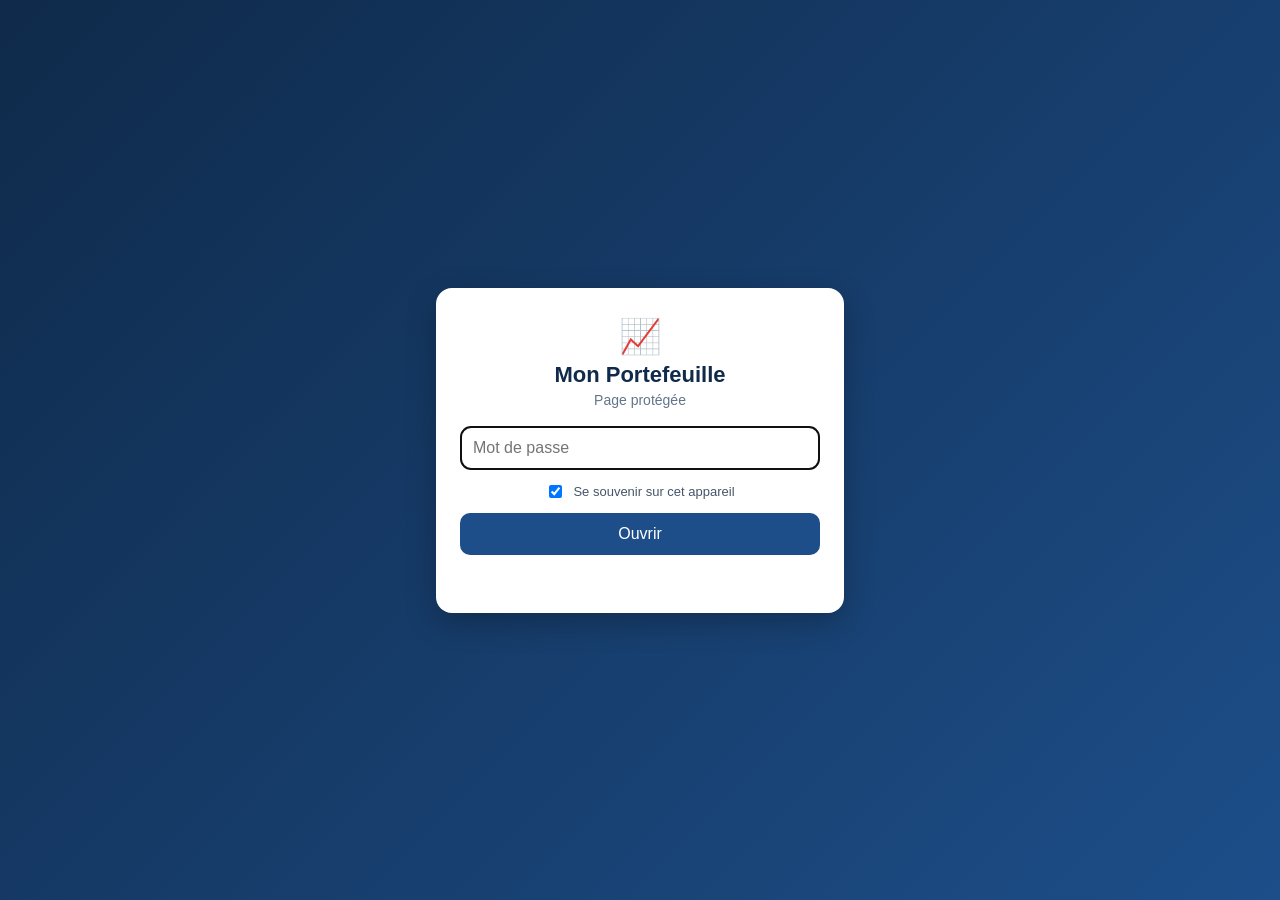
==== index.html @ 64fd4441 "Add files via upload" ====
<!DOCTYPE html>
<html lang="fr">
<head>
<meta charset="utf-8">
<meta name="viewport" content="width=device-width, initial-scale=1">
<meta name="robots" content="noindex,nofollow">
<title>Mon Portefeuille</title>
<style>
  body{margin:0;font-family:-apple-system,"Segoe UI",Roboto,Arial,sans-serif;background:linear-gradient(135deg,#0f2a4a,#1d4e89);min-height:100vh;display:flex;align-items:center;justify-content:center;padding:16px;box-sizing:border-box}
  form{background:#fff;border-radius:16px;padding:28px 24px;width:100%;max-width:360px;box-shadow:0 10px 30px rgba(0,0,0,.25);text-align:center}
  h1{font-size:22px;margin:6px 0 4px;color:#0f2a4a}
  p{color:#64748b;font-size:14px;margin:0 0 18px}
  input[type=password]{width:100%;box-sizing:border-box;padding:12px;border:1px solid #cbd5e1;border-radius:10px;font-size:16px}
  label{display:flex;gap:8px;align-items:center;justify-content:center;font-size:13px;color:#475569;margin:12px 0}
  button{width:100%;background:#1d4e89;color:#fff;border:0;border-radius:10px;padding:12px;font-size:16px;cursor:pointer}
  #e{color:#c62828;font-size:14px;min-height:20px;margin-top:10px}
</style>
</head>
<body>
<form id="f" autocomplete="off">
  <div style="font-size:34px">📈</div>
  <h1>Mon Portefeuille</h1>
  <p>Page protégée</p>
  <input type="password" id="p" placeholder="Mot de passe" autofocus autocomplete="current-password">
  <label><input type="checkbox" id="r" checked> Se souvenir sur cet appareil</label>
  <button type="submit">Ouvrir</button>
  <div id="e"></div>
</form>
<script>
(function(){
  var D = {"salt":"d9RD4r2PnnskcJJikfar6A==","iv":"L5ofCFq9ODovwXPM","ct":"zdvXoCUA4jJQXG03/jVYcesA6/Auz1jWXISCFuS/3ErNzu/UYi9Zj1R96nY6ciXIl1hj3SEgVPTMrqwRnQjAn7+QHpsluOwrncpqOzRN8dG04ZPWAS55dtdfs6+KGDe+JM3IsQJEGLQKle3Lk5A1TTZg99kVEKm1fc+kzbRE5ENpmft5f2OCOH/otJtz8tERVafD/NJRC4YAfex6k0nxIOSWCq3S/HJ1xkyq0RLvOkDQ6vFbuUR7md3TALPekDOIcm+bt83x91A0670ZjAyCnr5EZnf1MNyPCRODobHvbOh4wOqmZ1QOIUrXhaAJLjpGb5IaqcRMpnRYfZiZzHb8lNfX3/CzLbbsCXKKbZhgAhymEkpRN0LVIcAcRwa5Jd5Aqk1HbQkt8QMPiPfo2ieP8bP4pOoESd5KeuDDvsSq/KMemC7VkmBwdCwhETyky4jO1oVILPN7HR4KoLjO7hbkfVw/6dCHNHWiSKNYPKE3YWlaVb5rCDFikYIwRSQQi5yw0B5Y7w0ASNwU+m06DXqrl/7+J7mo8YxW7ukjsYF6FofMnX4BTSU16cky08YrE4ScKYH3wurnoiQ/2YdzVkhS+pjDz9cbsiwG/2IvG4jhR0qDjS1nXeMhe7Q3vk2tBNQIdZ1UZgFAhs5JCiUZ+dPCklWp9zc4BuShcjP5ResdWF6PVaXLAhAwAAZ0KYHvz639nNZxupd/WOwRsci2I/lpVLRvhYMYFRKwGbN9GypIWzgjUqIZ8dNxdof7P7PxWEcMzlDvFERfztaMtr0OADYmnc/AV2b+GK8ZPVgcTZVpcOI6xYUeORZMCVSXkj+7hmZ7B+RBTJQ/zOnx/+A28/Z5/lX9YjHyLsSNDzBd0xg+PYjXCa+hiTCicKTP9Mc6maEXdHgxAk11ZSQ4obUb/Z5d5PDmIsOC53Og8WnL4NyMR+yHAEbPyZceDSPswxiGaMI0jy2gHcN9ycUAIVw5oFqgYyDkmUbqkCmdkFaLkQGonBaiLkw5vifkIx6XdKkfSkGSLdds23jEAm2/QljqkpHmsZrAsYQKSPdYH3Ol/ypS9Mf6QNEHh7MWSOhqTpHexZR7I6dznMWnATikIqpHTgdp6/KRyimzelurDTonejF6djNT8s55fiOuZcbsbnawbbwkKJzc+Hib6k7NDW7WMKnjkQsxZdq1xQvI10S7X8wnjx6oLSCAddgeCK+3mdaeKfCxuKuMD/UJIDvRhh3jRzaLZTBDbiFZBGc62q4dHlaoZrHHbww3hB+Ae+rr5WR2lGqJH/JxUgaRay0OMcDfkpvvXblSvNfsrVOE4C80LDiyt13Ajt6NHN/dYEZoKH2edeaOOqBzSHIwW557BWc9SmQo+0BedbZpt6XhQBqSQO4j3GuILPbq8kJhMuPvFDBDQl28qfmgzQpgKCRJQ8pCu+12e5shj0irFpOAaThulNS/8zURS7tARXdKszv1DiU5HEVYY9MyeP2teXcAP4xhRJM52COKW3+fLXvBOp2xuxeI28vkyGuy6c0NxvnSc4lqWXozC/tADQ2+35yhZaX+Jcen0rYodH9RGT4AW6qzEwpZ4vveCjnexGQTFehLJ4U4dLJewzK6TfNY6U1VZjA+qfhGGLgb3kAd//so+sQR681+LvIS9Sx9UbvakR9OT7sTEKxbm0lI9X7H/wDh+RoUIyOUjpp/UnpVMnDUfR3MMVOB1BilXlOvC/iGQJo90EB9/SOrQ5BDMU/fJf4FdQDMpEkiPBz+ZtbnMT5N7pVeJ4KArv86C/beBwQ50ZXtGLNUgbi+IziW4QTYFEPTeFxO6wNnTKKeBrag+pFi0OGFmMdTkUTfqSbXCtvhdHlBRb2SP4oEAugR7R0wB5GW6p91R/onOBs2vIiZ1iy19lWAY2I/2XxqOrLcnQTCyeRq8XYNuPfE5+NEASXIIlC7a91EK1gt1F01knn3DGKaXbRvTx/PEOI3dd1KrZb0fmHJIOHmXW2hTpomCkxNs7VeZl7TH4dnPAON/BmbVWA7FuEMGDz+zrB/zLaMauFe15iULCiDCJW4MfcL99LRrrQVze/xe3sdGHkM49PFqthgTj3rsCHTnqzoRTl6w3JlbvoiJM6ohiiobS8GxAYyCEw5ZHkg/4ZnDPjEPhlA/PJZjAWnzO37EMfi5lotsV+HxtLTrV+001tLFdOe2lb8/0N49QcsFQviqv796Zvc32v6OHNxdlbdysnm94n/t4jo8Xt0WlurVOzJ25Awo/sW131AEq1QDoVa/Muiimh/1/CGkoY+Q8UBWeJwCfwHYbK/SUIHNlZTmdOzLMfM2WfqCoIOAyNuNU1I1o/yBszLk/TBJ1+Jh/kICAsM5RXIerAvLoQvWQM5gyU9z3e1sqFIk0eZT7B59JeY5AfuTqSUpxCrXCSYr4I4Pu++P3XZipmBxlaLdVr6cNHdwjQ9lKCXE+C1BSuL/R/UXas1DGZMiiuGeAUDrECHZzQdowl+0ZBAN7kkwqyjDJVlrAS82SPmmJbNOrMdzhizrb821V7ETDlLmm07HEYTa4we1Obn0uX0DIdGABM7S6jF2MGf67Nii2K/6he/IE3WxW4w4LzRl6F36Rg18SzfrZnFToj4GRgoTpgApbQiR/f1Nibc523w7RRuPykfZsoLabJ5AMqOXvLVeECF9Z+4bw9w+o5dSvyElXDTvL5Sgz18qNSM6HZP5TeD+VWS/K7TC9Z1IjMrQfLEx2rFzPAwcIREyYQP2QIWDOwwt+NjLZc+AI+7nTRR2MjgRNFs92FLHK1zLLlXQ6iW3hauhg1JYFARnO1booD/pe2boh/8p0MnsK6/jUapQNrQJxc16qVidlQ7IGV5dIrSq74QkxfiKaQMok+P35kN6EPWvYPKf+mnufT+XDC7TN3/zYpEYPnCYDkbux641Et8nhkbQWvR7sJA/AEJQZ3++xtMMzcciH/+LRWeOCLq9NTsObDXCuGcalyTeMAuYijSxtc0MB+9t4TZ8qCivykKeypa1JJRBtVwtEoqYH24hr53deLg3nEaXHSdckU8e4etEP2PGMF3twvWVJ5quhv8So9GWd80g+J/RtG3MnRDTAF4nYIAUIaQ2ebWeM31BoCFifyzi6rlORY1odqF03MIz4o0Ybllr62D0k4D1stWU/u3nDqoqomo3lte1BGUBHUyZfys2SDC+gLVcIv2QMMW34+pr6xEvsCJqYliT/IskB9iZMSRIleqStIggHQMjOoXR+6U+BVNktnCN541V6mLAe4Kx2mpEp8DhOAu8cFnGzNh0fc1rULTMcFnInzGUq0zr4i5mQ6zWUuNdLF/DuGoKrrYF83OJHsLbxh5qormm7bsSLJJWHvcrbNrqa4c+z/Zerut86kDPYbxNQ5JTI+TmI1XfhxZ8Xvv1GseRNi9aFMP8dr46sCK2EUnq6XgschBJGjV6lGAgK9y2ejPmVVfv9vZoXQ0KYeVab3AHL6DfYL2965C02d7dtFKufnsonj7WKpqHnFbx61SQKHw0irGCpXl2M7Yw1rjVcdAH/YjTvUNI4bTnDIkzhVnbS6hjmHiLWRceAzYZKz0K1LfnkRyeFohwTcArcbyduP5PX/NLm4a921OUcj5KRtl8KWQnf2o7L7VPvGSaOXcEN1rRw6B83TeAh/fy9lZBWa6YP/iItAddaLMoiuUAdI155lMI+5lk5pX54x5566nYUbUCAz5hEUpvGgdfvybZ4glWYcD8siTvRxDD1bx9ksrHSCJpLDiZavaQAVjsC0ncPdQgjAmSuzUovsUkwwpUO0T+PnankBeDgXi1F1XzEc4r/8LQC/5UACvy7O0j034KJ+DRzXqqNTNYNZuxYUdQaSwR+0qtAWXyJ2DOkBeO4aXn4gqGGFo5/uZwsyeFpXAqz01+tt4Ve6XT8BU7KPdsnNVvVza25yyP8cali52S8v43NFsJE/21HYEGk+zo/edBARUoD4+vKyGQ28uqlLJgHjWgCqAFOiqVGyyl1V5K1iKGf0LcQ0tGzDsbYce8Of8O4Hr6AYBp+EIUl3hs4jsojcqbscQL/1XDrxbjzz1pAtFEnBDsp/csTuoiBdPFte/rId3HdiGaq8GcXq/5KpOQ1kFVLacLxPGTBNJMoCzGqFOub4zbQq+mcUAADZow6uH/ov4081jt9oNUnBfXIO4TRiWLtqE+DM3GgSlcFbyhW/pJOuNOePJUPC1DMAotSO1+WcoGLGvEvcTqXsM4tnqZFIEp11rYJNjScCyWcQoeutuyXFFKdcTawIS9Wm5TSWny7lsXKM2cohG8TVhVc+KC/[base64]/DU/3eixypVpvro+iSvZt1Wx8a7BhYg0+OUfvTYewqTXJ9824GEHEShOJLtFyGwEaFvQ3F2MyNM1/zjRVnfVo6fun0QXwcMVCLELME38Ac+83EV4go7fcrKEc5ZCd0hWPyZFepdx5NDLfoNLTarxxc3inGFpY5M0kFVxDQfz4kNln4cpivG6tJPNxgOlTOZZkYCeqBrnfQpKddNukhqo9RaX+Y/gNcWvQ7E6wdW7mSHX1HBqvxSSgXzTa7hCBoHN1uo5tyaajJbpvODN5zcRQdOZFrXef/FmmCrkYVNsMZPjgYLRLQpFcvG7u9lGj//V5Ota+lFIiABlMPlvsZbu8XEPApmtCzKrGhjjMUzL8JAavVjMvlgC2RMdlgV8Hduli8BshYCznYlORKLx/wXaEoDk1v+7zY8ULIa622i9xJakyQTiDZVssUvPt1F3GVZpZHTpKw6rdPhiv5Hx5kC2Y494WbVSNghLuXy7S2Qxh7lVmZ/zpBge3O1ZKCIeADYBFTEluK+dUR8BGCfAEocPdYmLJavwJWVNV/xRslWOcbgiGF4hhYnJUFLVfuxmCt63R6aQC2r21RXT88K/vRLqZWGSnYfS2IgkQUWnXEvan/js6cEOHG69iQ9DBXxzgYA6Y8mwDKu4jY7sce7jU9ESHdRWFA/eui2E4/iAyLRMngsgPpQLpUXH0wV8mk3RC1zp/siXcFQfE6vE2wLC9MQUtEvA6Wl3GCDQyDPNA967M6ku1eBLY8PyNE/EIKeJJhv044Imo+nevaaXQJjD4Zzeq6M+PGdJeyKKtCm+VqvwhQ28HJCe63yX4v80r0hR8lrROTWVzW3QueV+pCPfXRdA6OOY521jkrNnthpJ+CkgRhcauxfC/pj+EYRDvvLQOLwT30fAzAEB4nRCCBtESAHXHXLWaU1vyFpnbhS3RndLcoArpH/PUJezdJTbDZ/4B4YRKjLvPMnPWiD1Zh4hSEC/jV9VkAMi67lR2/MGqd584qw8GtiMVAzgTL74mUVVXby1Il/jthXaFC9ZvN0jGpZntQXTAt7IsTWROY4GV6vGYRRCAx+2QjytEY9ZvoYM17OGolfcvTIlaNMNfrNBBsuVNVlZ23jwysDTW6dDUAPBkt7Jv+D5v2Y/0GvNFl/geT2rgNQuaR/WnIpw4U7Jg2S9rXPDBlBE/thkwn72KTDjXcYU4FMPwYBnBSMTLOovQWo7r1DybmHdTbmBx8kvofHLO4LG2yjGVk8qK5CaPOEFS8UKLOtKJ5VlGWIbudHNYCXifUQN68h0NOS3E+Rp0djfiJNMBL7kry8IlNuB7v/jfJKne8alwcru2NI9TrOtoZ7Dfic6a+eIE6/BPX2If+1ZPCuGWZ9tRSA3UsHFHdfMCsOUa4DCWD/Aqc+5+rC3NSquEZz/[base64]/pp1sUpOJwcKGFWUAXAHyiwDKnSZPMZZX84rkSb+h9UTuwngH3iHyeE+EF1TLgGP1TqXWZLXiarRyXd4AZP2Ch2M8xm6ApLwlfBmvE+GFM+diHqRT8g3n6foVB6kRKR1oc9mbDzmKmW6N2klN8CvhgRJSMd6gqlJ3s+lhhqdxh/UUM70h2jgLib0b71DxKsBCezKvwITElopJYGciZxBMl/qdIuQWJ2zWVD5m9l1R/igwt4uj2NycDcccp+6egaJSKRQT3DiDRYoiusuV8Nq2lPBWm8BJM5kElI0QQaMEkgNqTcYKvbdn8DRIbQbn0fAlo8e9Lixn06Uy52Db6dRCSp1ShAjy7Ehe8hrWkyTvV7cIvHWJYLDtO7SL/RUIyJfioeYDfu4H+GlEg9ffdgIhRX0c+euoq6t1aMBQrq4hn0Z9kaXZdYZhr1ai7nJLuhFnPX+wTDZ9wZCrI1IdbEOSLnGkpfsTtvop1dYhUxvbjC97NnotVYDLb10qwKjDdMKXXCMIN8g3htu/AMibh6/ytJLbAnkfhhXV5vwjo4aG1AH7cc1I78zB1Z2zwJFw/nckmMJYxr3zSShp9gbc3nwnJ1n7DyCCNR2rpfO8Afjl3DZwh7+ABwD1K45NKdvIW3y7Kk9eKoMbAk1MTAWytVNiqX3rOf5gHiv7pWRVGzmL3vFb5XRY1VTxLSHGixl/jjPSuAAxD675RnVSQmS37stnt32wjRdSXa0Py/[base64]/SD0ULEyyQu7tT9N4/uo7+HqqgSP3ludc2XQJ/PkI6BuRG0Ii+7sp80Fkdkx6AqU8PgRLvcLe7V2JQwTGfFzmls04fkRuNKZFpxOFgfx1MOk/TP5xUNL0pRMguaSLKbD6rSEdnJdofvLHSYEcrth5NUISZVQszo3hTcBq1+65SK3brjq2EHX3v4K+ZUy7BSBHBlPWBauo6GhCEhzpuca5ptfBzSvDy3iZLd30ZZsMNFL+Opkpr5jghE2i6Rf886Fj6XXYDocRpcYDnsMW65I3EKmBRhuslOB/3v7bp9I630dO0F+leY3vdmR4Z+9KzDSqKmi7Q0GyPx2ikD9PdR/mo3T4hEsLqNhx0pJpIYO61ZIG3n8oer57w2gYb675ptjHlHSameG7epRhPCFNDtdFMVMO8e2YyohwPYoteb8qLndWH0wc6uBx5Z0yApOecjJRM1h/cpMM4B6L/CrPQbXnahruVFRZA+2BDV2tVnbGZLKbFdp2tgL8VP0ukl970ksjW50BVB/5voStyPoVv+wvNCmx3IkzBuGJTbXzBP763xp8BnQTUooRVfBPFVlBe2xKCM6LKZjKuFOD/[base64]/pzc28ZxgVClIyIRg+Bj4+OGAI2f0Qx5k4gnL/+KQHNsnnUgAbo1CZObXCg7gtewYmMuavmakgZUh7gLqtFkO0Bs1B4yd47WKf8cLNqjjT1fQX+UI/7/T0ibywOQHsKHuoF9eLY0Zl9Uac/rveGb5O2PjWUz4Ooof2XzRKWHYYLcN6HfkFfJDCgjjGOqeV3KzISQ50RqI9gSirmlT6izZDD/eXrgjDVEla991BsOCm49o9nk9VaK+nSkUweyph/kCm5oGnlUEvVudRUnTl1SdtDCDGREK/7r/pFdrVa+yW6+Ax4aFXHDjOcgRAEt3GTwasXkAbOl3xPb1oyzAhEc2SPRKRiL75qtxT4CMzz6EEHu9lTqMffAmfzyMc3949lv3lfhzt+FEvfWtVN3VtaKk9+X/tkRXQ9qq0YmbQrDHXl1kn+6U1bpPBKurBCLtNT5z3yHoTQK2SJMSN/nsZIQMh8uHtuVCyyhSF7YeifI5Sn72bkvBvw/oz+zHJ1jHwLSfsIZ5SJYQfYBXX4TJCVcElDOu9RU8GdrwK9b0r+jhnsvQPSdlmebhXKBJbj/21A6jjZ3eL86yu8VHLw6rArgfu+5IYyMbcaeh2kWC8MP29HzCKglSikrB4yFRsad9nZuPCx5Jga/L/Bs8dmnqOTYIt3HBk2lH7wnVVICFjp79D/WpnGMAhZmBY21rLgatZRtW0NVRHK05/vimrRdqKgVFLpwJqpMNsaVqu+yqFExBAQP2lZmzMVy56KYsBZoyaO4QJ4EsmFh/2C/VkgyQJQ4pKLMTlTaZ1k9WMqqiSYDeah3hueHbE77/wQLimiXfkIw6Xriy7fvS8RykfErq9/hIRZlk50ihrTNl1xM2rx39osbGKuaJPX3+pQAU9rg0LAOdHkSe2q+K+3p5mse1SWj8GyX7Opl71da/9r+nGEGYHHO5CtDvQr1x3T8StiMG/wIw8sPhEz3bzST1jkL6iw2d1Ej44as1hU96C4Oo1k65IvPUMIbjEyuCgkGS9B1UVVkuyx1YGWmQ8hS/2K3xV/d/2jXQZpkP7tUHBSdj3Yx9B+mAD3Zj9qTN2vHzmEiVheylK8lAghRAJCkpTmFfayJyJV8v1NK2XRBXceAoYT6OjRaZy45v96PMTbxDl4iCeL+Q/VkVpcV0tD7TuCJijP+RcjsqjtftUc4arjkopmgN+0sRWoz4u/dwXOhmG7m9zpVyMzvMn90oWH5ZX7aFi5Jz5XcJBReNBa+prrXBbcm6aHs8cihqFUbf4t3HYOParkzJ22rE7yotEQqM0tF98imUhXHo6+cTb3JyAfizhOTiOn6QK7Z3rKSwDgtrJMfl0G+H9CbKzPQnJpkB/5azSdbrJmv1Ebwl9/Q3RYz5ARrS4dHF2bzZj3Ecn7p4F25hhdqndS27FOilR93x2/br0kQdXWvdB3mhJsqHO/FqxKR8ZtFAaruT45QeSct+WTmBYc3qHb6TUEa7lY+bDzQq7CZnZyAL2zFkGbQvP/GC9fcypSUMHwJsey/2zYNtifHbM9pOFxIb3Uitul14hWCyU/een3ZYtfQeStgNIB0iasUnhO1lUGavfkcKLfRuKxaf8RjYgLdYOCLZOGp0/8dONNQYp/aCHk9UJ20stKCoyS0QldOl8KH/+cXIaiyudngvltHEmrGh7mmhn0BUFsOYbHzIh+9yLmnCcg91nPQ/22gxeOwhGCA8zLhIjyX+0zmubxzLmypf3gZmQh3X7exebwi8VOu1OTLRSpOTqqybauPk9zPLEGpt/gje5R/XjQYb+CQu17ZAwixVfZG6sAbAgb1jyZ0a1ehDGTpRmeJUMqAp7KBdpS9tTquj+oybpGsP7uxzqxbmNieStwMk2wcZOJ55Me0VQWA2Nl66U41kkvq8pXWx5KXEkiTm57wBuUldfmQXVTLBs/JosEaC/xo38Ciu0dT9OrAvEHswKyho5/Y6RXd9bnMdo5qjIzN1UVh3yxJg+wgHoUxgNSlxEdSlw1xUKsPNl/XvItWjsFJWrWRo5TIynE2IxaBA3pemrtp26VOpVU5oGh2KitfOH8ke/wyBauGh5fE3/vgCUJ2mOyJN3jjRqQEKQiiWGlasjwlBr+yrWMYIe9mIPvK1FjcCCne0pDU6gRey67VHqoutwKn2z77a0DNd0z0kVW4qUS0PXR2MxujTGok5wt/pZZw5KwZ/LQh5vrg6Pl5iO7hTaHcU9SDqgqlme4tr8goOi8hyG4BxxCC65u2zxWdbFIxqOOI7l3LawbwJ/buTki6rLpUU3zX/KI5lfL+NlOZFLDiRvhipAMQS+StVcjNTZG1+0wIiSmOGOJf6sJ1qaSXaPaYKmUEXCZ6n7rQg299WHAfGaMsBz8MoLrqruDHLB2WWSsp","it":300000};
  var KEY = 'mp_cle_' + D.salt.slice(0, 12);
  function bytes(s){ return Uint8Array.from(atob(s), function(c){ return c.charCodeAt(0); }); }
  function b64(buf){ var s=''; new Uint8Array(buf).forEach(function(b){ s+=String.fromCharCode(b); }); return btoa(s); }
  function derive(pw){
    return crypto.subtle.importKey('raw', new TextEncoder().encode(pw), 'PBKDF2', false, ['deriveKey']).then(function(k){
      return crypto.subtle.deriveKey({name:'PBKDF2', salt:bytes(D.salt), iterations:D.it, hash:'SHA-256'}, k, {name:'AES-GCM', length:256}, true, ['decrypt']);
    });
  }
  function openWith(key){
    return crypto.subtle.decrypt({name:'AES-GCM', iv:bytes(D.iv)}, key, bytes(D.ct)).then(function(pt){
      var html = new TextDecoder().decode(pt);
      document.open(); document.write(html); document.close();
    });
  }
  function err(t){ document.getElementById('e').textContent = t; }
  if (!window.crypto || !crypto.subtle) { err('Navigateur trop ancien ou page non sécurisée (https requis).'); return; }
  try {
    var saved = localStorage.getItem(KEY);
    if (saved) {
      crypto.subtle.importKey('raw', bytes(saved), {name:'AES-GCM'}, false, ['decrypt'])
        .then(openWith)
        .catch(function(){ try { localStorage.removeItem(KEY); } catch(e){} });
    }
  } catch (e) {}
  document.getElementById('f').addEventListener('submit', function(ev){
    ev.preventDefault(); err('Vérification…');
    var remember = document.getElementById('r').checked;
    derive(document.getElementById('p').value).then(function(key){
      return crypto.subtle.decrypt({name:'AES-GCM', iv:bytes(D.iv)}, key, bytes(D.ct)).then(function(){
        if (remember) return crypto.subtle.exportKey('raw', key).then(function(raw){ try { localStorage.setItem(KEY, b64(raw)); } catch(e){} return key; });
        return key;
      });
    }).then(openWith).catch(function(){ err('Mot de passe incorrect.'); });
  });
})();
</script>
</body>
</html>
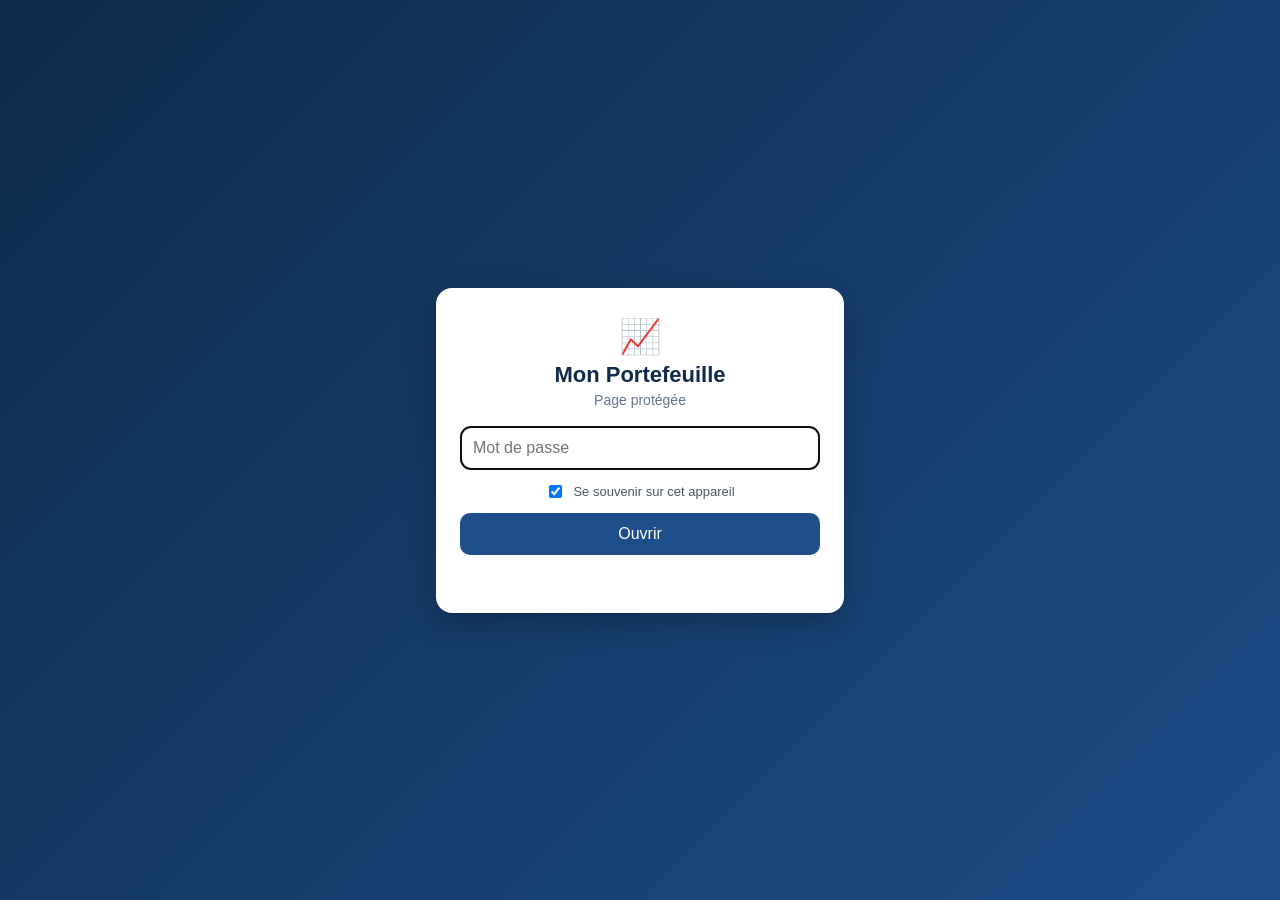
==== commit b52cc217: "Add files via upload" ====
--- a/index.html
+++ b/index.html
@@ -28,7 +28,7 @@
 </form>
 <script>
 (function(){
-  var D = {"salt":"d9RD4r2PnnskcJJikfar6A==","iv":"L5ofCFq9ODovwXPM","ct":"zdvXoCUA4jJQXG03/jVYcesA6/Auz1jWXISCFuS/3ErNzu/UYi9Zj1R96nY6ciXIl1hj3SEgVPTMrqwRnQjAn7+QHpsluOwrncpqOzRN8dG04ZPWAS55dtdfs6+KGDe+JM3IsQJEGLQKle3Lk5A1TTZg99kVEKm1fc+kzbRE5ENpmft5f2OCOH/otJtz8tERVafD/NJRC4YAfex6k0nxIOSWCq3S/HJ1xkyq0RLvOkDQ6vFbuUR7md3TALPekDOIcm+bt83x91A0670ZjAyCnr5EZnf1MNyPCRODobHvbOh4wOqmZ1QOIUrXhaAJLjpGb5IaqcRMpnRYfZiZzHb8lNfX3/CzLbbsCXKKbZhgAhymEkpRN0LVIcAcRwa5Jd5Aqk1HbQkt8QMPiPfo2ieP8bP4pOoESd5KeuDDvsSq/KMemC7VkmBwdCwhETyky4jO1oVILPN7HR4KoLjO7hbkfVw/6dCHNHWiSKNYPKE3YWlaVb5rCDFikYIwRSQQi5yw0B5Y7w0ASNwU+m06DXqrl/7+J7mo8YxW7ukjsYF6FofMnX4BTSU16cky08YrE4ScKYH3wurnoiQ/2YdzVkhS+pjDz9cbsiwG/2IvG4jhR0qDjS1nXeMhe7Q3vk2tBNQIdZ1UZgFAhs5JCiUZ+dPCklWp9zc4BuShcjP5ResdWF6PVaXLAhAwAAZ0KYHvz639nNZxupd/WOwRsci2I/lpVLRvhYMYFRKwGbN9GypIWzgjUqIZ8dNxdof7P7PxWEcMzlDvFERfztaMtr0OADYmnc/AV2b+GK8ZPVgcTZVpcOI6xYUeORZMCVSXkj+7hmZ7B+RBTJQ/zOnx/+A28/Z5/lX9YjHyLsSNDzBd0xg+PYjXCa+hiTCicKTP9Mc6maEXdHgxAk11ZSQ4obUb/Z5d5PDmIsOC53Og8WnL4NyMR+yHAEbPyZceDSPswxiGaMI0jy2gHcN9ycUAIVw5oFqgYyDkmUbqkCmdkFaLkQGonBaiLkw5vifkIx6XdKkfSkGSLdds23jEAm2/QljqkpHmsZrAsYQKSPdYH3Ol/ypS9Mf6QNEHh7MWSOhqTpHexZR7I6dznMWnATikIqpHTgdp6/KRyimzelurDTonejF6djNT8s55fiOuZcbsbnawbbwkKJzc+Hib6k7NDW7WMKnjkQsxZdq1xQvI10S7X8wnjx6oLSCAddgeCK+3mdaeKfCxuKuMD/UJIDvRhh3jRzaLZTBDbiFZBGc62q4dHlaoZrHHbww3hB+Ae+rr5WR2lGqJH/JxUgaRay0OMcDfkpvvXblSvNfsrVOE4C80LDiyt13Ajt6NHN/dYEZoKH2edeaOOqBzSHIwW557BWc9SmQo+0BedbZpt6XhQBqSQO4j3GuILPbq8kJhMuPvFDBDQl28qfmgzQpgKCRJQ8pCu+12e5shj0irFpOAaThulNS/8zURS7tARXdKszv1DiU5HEVYY9MyeP2teXcAP4xhRJM52COKW3+fLXvBOp2xuxeI28vkyGuy6c0NxvnSc4lqWXozC/tADQ2+35yhZaX+Jcen0rYodH9RGT4AW6qzEwpZ4vveCjnexGQTFehLJ4U4dLJewzK6TfNY6U1VZjA+qfhGGLgb3kAd//so+sQR681+LvIS9Sx9UbvakR9OT7sTEKxbm0lI9X7H/wDh+RoUIyOUjpp/UnpVMnDUfR3MMVOB1BilXlOvC/iGQJo90EB9/SOrQ5BDMU/fJf4FdQDMpEkiPBz+ZtbnMT5N7pVeJ4KArv86C/beBwQ50ZXtGLNUgbi+IziW4QTYFEPTeFxO6wNnTKKeBrag+pFi0OGFmMdTkUTfqSbXCtvhdHlBRb2SP4oEAugR7R0wB5GW6p91R/onOBs2vIiZ1iy19lWAY2I/2XxqOrLcnQTCyeRq8XYNuPfE5+NEASXIIlC7a91EK1gt1F01knn3DGKaXbRvTx/PEOI3dd1KrZb0fmHJIOHmXW2hTpomCkxNs7VeZl7TH4dnPAON/BmbVWA7FuEMGDz+zrB/zLaMauFe15iULCiDCJW4MfcL99LRrrQVze/xe3sdGHkM49PFqthgTj3rsCHTnqzoRTl6w3JlbvoiJM6ohiiobS8GxAYyCEw5ZHkg/4ZnDPjEPhlA/PJZjAWnzO37EMfi5lotsV+HxtLTrV+001tLFdOe2lb8/0N49QcsFQviqv796Zvc32v6OHNxdlbdysnm94n/t4jo8Xt0WlurVOzJ25Awo/sW131AEq1QDoVa/Muiimh/1/CGkoY+Q8UBWeJwCfwHYbK/SUIHNlZTmdOzLMfM2WfqCoIOAyNuNU1I1o/yBszLk/TBJ1+Jh/kICAsM5RXIerAvLoQvWQM5gyU9z3e1sqFIk0eZT7B59JeY5AfuTqSUpxCrXCSYr4I4Pu++P3XZipmBxlaLdVr6cNHdwjQ9lKCXE+C1BSuL/R/UXas1DGZMiiuGeAUDrECHZzQdowl+0ZBAN7kkwqyjDJVlrAS82SPmmJbNOrMdzhizrb821V7ETDlLmm07HEYTa4we1Obn0uX0DIdGABM7S6jF2MGf67Nii2K/6he/IE3WxW4w4LzRl6F36Rg18SzfrZnFToj4GRgoTpgApbQiR/f1Nibc523w7RRuPykfZsoLabJ5AMqOXvLVeECF9Z+4bw9w+o5dSvyElXDTvL5Sgz18qNSM6HZP5TeD+VWS/K7TC9Z1IjMrQfLEx2rFzPAwcIREyYQP2QIWDOwwt+NjLZc+AI+7nTRR2MjgRNFs92FLHK1zLLlXQ6iW3hauhg1JYFARnO1booD/pe2boh/8p0MnsK6/jUapQNrQJxc16qVidlQ7IGV5dIrSq74QkxfiKaQMok+P35kN6EPWvYPKf+mnufT+XDC7TN3/zYpEYPnCYDkbux641Et8nhkbQWvR7sJA/AEJQZ3++xtMMzcciH/+LRWeOCLq9NTsObDXCuGcalyTeMAuYijSxtc0MB+9t4TZ8qCivykKeypa1JJRBtVwtEoqYH24hr53deLg3nEaXHSdckU8e4etEP2PGMF3twvWVJ5quhv8So9GWd80g+J/RtG3MnRDTAF4nYIAUIaQ2ebWeM31BoCFifyzi6rlORY1odqF03MIz4o0Ybllr62D0k4D1stWU/u3nDqoqomo3lte1BGUBHUyZfys2SDC+gLVcIv2QMMW34+pr6xEvsCJqYliT/IskB9iZMSRIleqStIggHQMjOoXR+6U+BVNktnCN541V6mLAe4Kx2mpEp8DhOAu8cFnGzNh0fc1rULTMcFnInzGUq0zr4i5mQ6zWUuNdLF/DuGoKrrYF83OJHsLbxh5qormm7bsSLJJWHvcrbNrqa4c+z/Zerut86kDPYbxNQ5JTI+TmI1XfhxZ8Xvv1GseRNi9aFMP8dr46sCK2EUnq6XgschBJGjV6lGAgK9y2ejPmVVfv9vZoXQ0KYeVab3AHL6DfYL2965C02d7dtFKufnsonj7WKpqHnFbx61SQKHw0irGCpXl2M7Yw1rjVcdAH/YjTvUNI4bTnDIkzhVnbS6hjmHiLWRceAzYZKz0K1LfnkRyeFohwTcArcbyduP5PX/NLm4a921OUcj5KRtl8KWQnf2o7L7VPvGSaOXcEN1rRw6B83TeAh/fy9lZBWa6YP/iItAddaLMoiuUAdI155lMI+5lk5pX54x5566nYUbUCAz5hEUpvGgdfvybZ4glWYcD8siTvRxDD1bx9ksrHSCJpLDiZavaQAVjsC0ncPdQgjAmSuzUovsUkwwpUO0T+PnankBeDgXi1F1XzEc4r/8LQC/5UACvy7O0j034KJ+DRzXqqNTNYNZuxYUdQaSwR+0qtAWXyJ2DOkBeO4aXn4gqGGFo5/uZwsyeFpXAqz01+tt4Ve6XT8BU7KPdsnNVvVza25yyP8cali52S8v43NFsJE/21HYEGk+zo/edBARUoD4+vKyGQ28uqlLJgHjWgCqAFOiqVGyyl1V5K1iKGf0LcQ0tGzDsbYce8Of8O4Hr6AYBp+EIUl3hs4jsojcqbscQL/1XDrxbjzz1pAtFEnBDsp/csTuoiBdPFte/rId3HdiGaq8GcXq/5KpOQ1kFVLacLxPGTBNJMoCzGqFOub4zbQq+mcUAADZow6uH/ov4081jt9oNUnBfXIO4TRiWLtqE+DM3GgSlcFbyhW/pJOuNOePJUPC1DMAotSO1+WcoGLGvEvcTqXsM4tnqZFIEp11rYJNjScCyWcQoeutuyXFFKdcTawIS9Wm5TSWny7lsXKM2cohG8TVhVc+KC/[base64]/DU/3eixypVpvro+iSvZt1Wx8a7BhYg0+OUfvTYewqTXJ9824GEHEShOJLtFyGwEaFvQ3F2MyNM1/zjRVnfVo6fun0QXwcMVCLELME38Ac+83EV4go7fcrKEc5ZCd0hWPyZFepdx5NDLfoNLTarxxc3inGFpY5M0kFVxDQfz4kNln4cpivG6tJPNxgOlTOZZkYCeqBrnfQpKddNukhqo9RaX+Y/gNcWvQ7E6wdW7mSHX1HBqvxSSgXzTa7hCBoHN1uo5tyaajJbpvODN5zcRQdOZFrXef/FmmCrkYVNsMZPjgYLRLQpFcvG7u9lGj//V5Ota+lFIiABlMPlvsZbu8XEPApmtCzKrGhjjMUzL8JAavVjMvlgC2RMdlgV8Hduli8BshYCznYlORKLx/wXaEoDk1v+7zY8ULIa622i9xJakyQTiDZVssUvPt1F3GVZpZHTpKw6rdPhiv5Hx5kC2Y494WbVSNghLuXy7S2Qxh7lVmZ/zpBge3O1ZKCIeADYBFTEluK+dUR8BGCfAEocPdYmLJavwJWVNV/xRslWOcbgiGF4hhYnJUFLVfuxmCt63R6aQC2r21RXT88K/vRLqZWGSnYfS2IgkQUWnXEvan/js6cEOHG69iQ9DBXxzgYA6Y8mwDKu4jY7sce7jU9ESHdRWFA/eui2E4/iAyLRMngsgPpQLpUXH0wV8mk3RC1zp/siXcFQfE6vE2wLC9MQUtEvA6Wl3GCDQyDPNA967M6ku1eBLY8PyNE/EIKeJJhv044Imo+nevaaXQJjD4Zzeq6M+PGdJeyKKtCm+VqvwhQ28HJCe63yX4v80r0hR8lrROTWVzW3QueV+pCPfXRdA6OOY521jkrNnthpJ+CkgRhcauxfC/pj+EYRDvvLQOLwT30fAzAEB4nRCCBtESAHXHXLWaU1vyFpnbhS3RndLcoArpH/PUJezdJTbDZ/4B4YRKjLvPMnPWiD1Zh4hSEC/jV9VkAMi67lR2/MGqd584qw8GtiMVAzgTL74mUVVXby1Il/jthXaFC9ZvN0jGpZntQXTAt7IsTWROY4GV6vGYRRCAx+2QjytEY9ZvoYM17OGolfcvTIlaNMNfrNBBsuVNVlZ23jwysDTW6dDUAPBkt7Jv+D5v2Y/0GvNFl/geT2rgNQuaR/WnIpw4U7Jg2S9rXPDBlBE/thkwn72KTDjXcYU4FMPwYBnBSMTLOovQWo7r1DybmHdTbmBx8kvofHLO4LG2yjGVk8qK5CaPOEFS8UKLOtKJ5VlGWIbudHNYCXifUQN68h0NOS3E+Rp0djfiJNMBL7kry8IlNuB7v/jfJKne8alwcru2NI9TrOtoZ7Dfic6a+eIE6/BPX2If+1ZPCuGWZ9tRSA3UsHFHdfMCsOUa4DCWD/Aqc+5+rC3NSquEZz/[base64]/pp1sUpOJwcKGFWUAXAHyiwDKnSZPMZZX84rkSb+h9UTuwngH3iHyeE+EF1TLgGP1TqXWZLXiarRyXd4AZP2Ch2M8xm6ApLwlfBmvE+GFM+diHqRT8g3n6foVB6kRKR1oc9mbDzmKmW6N2klN8CvhgRJSMd6gqlJ3s+lhhqdxh/UUM70h2jgLib0b71DxKsBCezKvwITElopJYGciZxBMl/qdIuQWJ2zWVD5m9l1R/igwt4uj2NycDcccp+6egaJSKRQT3DiDRYoiusuV8Nq2lPBWm8BJM5kElI0QQaMEkgNqTcYKvbdn8DRIbQbn0fAlo8e9Lixn06Uy52Db6dRCSp1ShAjy7Ehe8hrWkyTvV7cIvHWJYLDtO7SL/RUIyJfioeYDfu4H+GlEg9ffdgIhRX0c+euoq6t1aMBQrq4hn0Z9kaXZdYZhr1ai7nJLuhFnPX+wTDZ9wZCrI1IdbEOSLnGkpfsTtvop1dYhUxvbjC97NnotVYDLb10qwKjDdMKXXCMIN8g3htu/AMibh6/ytJLbAnkfhhXV5vwjo4aG1AH7cc1I78zB1Z2zwJFw/nckmMJYxr3zSShp9gbc3nwnJ1n7DyCCNR2rpfO8Afjl3DZwh7+ABwD1K45NKdvIW3y7Kk9eKoMbAk1MTAWytVNiqX3rOf5gHiv7pWRVGzmL3vFb5XRY1VTxLSHGixl/jjPSuAAxD675RnVSQmS37stnt32wjRdSXa0Py/[base64]/SD0ULEyyQu7tT9N4/uo7+HqqgSP3ludc2XQJ/PkI6BuRG0Ii+7sp80Fkdkx6AqU8PgRLvcLe7V2JQwTGfFzmls04fkRuNKZFpxOFgfx1MOk/TP5xUNL0pRMguaSLKbD6rSEdnJdofvLHSYEcrth5NUISZVQszo3hTcBq1+65SK3brjq2EHX3v4K+ZUy7BSBHBlPWBauo6GhCEhzpuca5ptfBzSvDy3iZLd30ZZsMNFL+Opkpr5jghE2i6Rf886Fj6XXYDocRpcYDnsMW65I3EKmBRhuslOB/3v7bp9I630dO0F+leY3vdmR4Z+9KzDSqKmi7Q0GyPx2ikD9PdR/mo3T4hEsLqNhx0pJpIYO61ZIG3n8oer57w2gYb675ptjHlHSameG7epRhPCFNDtdFMVMO8e2YyohwPYoteb8qLndWH0wc6uBx5Z0yApOecjJRM1h/cpMM4B6L/CrPQbXnahruVFRZA+2BDV2tVnbGZLKbFdp2tgL8VP0ukl970ksjW50BVB/5voStyPoVv+wvNCmx3IkzBuGJTbXzBP763xp8BnQTUooRVfBPFVlBe2xKCM6LKZjKuFOD/[base64]/pzc28ZxgVClIyIRg+Bj4+OGAI2f0Qx5k4gnL/+KQHNsnnUgAbo1CZObXCg7gtewYmMuavmakgZUh7gLqtFkO0Bs1B4yd47WKf8cLNqjjT1fQX+UI/7/T0ibywOQHsKHuoF9eLY0Zl9Uac/rveGb5O2PjWUz4Ooof2XzRKWHYYLcN6HfkFfJDCgjjGOqeV3KzISQ50RqI9gSirmlT6izZDD/eXrgjDVEla991BsOCm49o9nk9VaK+nSkUweyph/kCm5oGnlUEvVudRUnTl1SdtDCDGREK/7r/pFdrVa+yW6+Ax4aFXHDjOcgRAEt3GTwasXkAbOl3xPb1oyzAhEc2SPRKRiL75qtxT4CMzz6EEHu9lTqMffAmfzyMc3949lv3lfhzt+FEvfWtVN3VtaKk9+X/tkRXQ9qq0YmbQrDHXl1kn+6U1bpPBKurBCLtNT5z3yHoTQK2SJMSN/nsZIQMh8uHtuVCyyhSF7YeifI5Sn72bkvBvw/oz+zHJ1jHwLSfsIZ5SJYQfYBXX4TJCVcElDOu9RU8GdrwK9b0r+jhnsvQPSdlmebhXKBJbj/21A6jjZ3eL86yu8VHLw6rArgfu+5IYyMbcaeh2kWC8MP29HzCKglSikrB4yFRsad9nZuPCx5Jga/L/Bs8dmnqOTYIt3HBk2lH7wnVVICFjp79D/WpnGMAhZmBY21rLgatZRtW0NVRHK05/vimrRdqKgVFLpwJqpMNsaVqu+yqFExBAQP2lZmzMVy56KYsBZoyaO4QJ4EsmFh/2C/VkgyQJQ4pKLMTlTaZ1k9WMqqiSYDeah3hueHbE77/wQLimiXfkIw6Xriy7fvS8RykfErq9/hIRZlk50ihrTNl1xM2rx39osbGKuaJPX3+pQAU9rg0LAOdHkSe2q+K+3p5mse1SWj8GyX7Opl71da/9r+nGEGYHHO5CtDvQr1x3T8StiMG/wIw8sPhEz3bzST1jkL6iw2d1Ej44as1hU96C4Oo1k65IvPUMIbjEyuCgkGS9B1UVVkuyx1YGWmQ8hS/2K3xV/d/2jXQZpkP7tUHBSdj3Yx9B+mAD3Zj9qTN2vHzmEiVheylK8lAghRAJCkpTmFfayJyJV8v1NK2XRBXceAoYT6OjRaZy45v96PMTbxDl4iCeL+Q/VkVpcV0tD7TuCJijP+RcjsqjtftUc4arjkopmgN+0sRWoz4u/dwXOhmG7m9zpVyMzvMn90oWH5ZX7aFi5Jz5XcJBReNBa+prrXBbcm6aHs8cihqFUbf4t3HYOParkzJ22rE7yotEQqM0tF98imUhXHo6+cTb3JyAfizhOTiOn6QK7Z3rKSwDgtrJMfl0G+H9CbKzPQnJpkB/5azSdbrJmv1Ebwl9/Q3RYz5ARrS4dHF2bzZj3Ecn7p4F25hhdqndS27FOilR93x2/br0kQdXWvdB3mhJsqHO/FqxKR8ZtFAaruT45QeSct+WTmBYc3qHb6TUEa7lY+bDzQq7CZnZyAL2zFkGbQvP/GC9fcypSUMHwJsey/2zYNtifHbM9pOFxIb3Uitul14hWCyU/een3ZYtfQeStgNIB0iasUnhO1lUGavfkcKLfRuKxaf8RjYgLdYOCLZOGp0/8dONNQYp/aCHk9UJ20stKCoyS0QldOl8KH/+cXIaiyudngvltHEmrGh7mmhn0BUFsOYbHzIh+9yLmnCcg91nPQ/22gxeOwhGCA8zLhIjyX+0zmubxzLmypf3gZmQh3X7exebwi8VOu1OTLRSpOTqqybauPk9zPLEGpt/gje5R/XjQYb+CQu17ZAwixVfZG6sAbAgb1jyZ0a1ehDGTpRmeJUMqAp7KBdpS9tTquj+oybpGsP7uxzqxbmNieStwMk2wcZOJ55Me0VQWA2Nl66U41kkvq8pXWx5KXEkiTm57wBuUldfmQXVTLBs/JosEaC/xo38Ciu0dT9OrAvEHswKyho5/Y6RXd9bnMdo5qjIzN1UVh3yxJg+wgHoUxgNSlxEdSlw1xUKsPNl/XvItWjsFJWrWRo5TIynE2IxaBA3pemrtp26VOpVU5oGh2KitfOH8ke/wyBauGh5fE3/vgCUJ2mOyJN3jjRqQEKQiiWGlasjwlBr+yrWMYIe9mIPvK1FjcCCne0pDU6gRey67VHqoutwKn2z77a0DNd0z0kVW4qUS0PXR2MxujTGok5wt/pZZw5KwZ/LQh5vrg6Pl5iO7hTaHcU9SDqgqlme4tr8goOi8hyG4BxxCC65u2zxWdbFIxqOOI7l3LawbwJ/buTki6rLpUU3zX/KI5lfL+NlOZFLDiRvhipAMQS+StVcjNTZG1+0wIiSmOGOJf6sJ1qaSXaPaYKmUEXCZ6n7rQg299WHAfGaMsBz8MoLrqruDHLB2WWSsp","it":300000};
+  var D = {"salt":"hGWW4iC5Nt8+8uLCvodk9Q==","iv":"fWqzBdwmfO+LE+Hn","ct":"EmhxEqhPyyuSkjFKBtRN4yOkdU/P41tn+tVHeBI4HCKhNKaSLUILoNLaRdoIpOlCVHy37o/fBknxnya3kR2aIl+yvUZjGAjnZhPlA2XozRWwrOtglJScQ2fbArHnvwu1oRN2b6sqX5zKKzeGteB08H1cC8gQY9eNE+veCc9gh3GRMu0R30ZRorlmI5BMEZyj3/L+gKrfJRd/NPuirqwQU4Tc4D/AHwrIsAcKfTElMXYQUw60KOSBa2RVRkXMAoOM9jsTAlavp8ytlJ/p5JA5Ga89xOP5d6QQnDvxGdBROM7upIKEWstp8YW2S0M8mjp3tm6A7ae8hBKT/4yGbdihSO30dNUs8v2p1BZKbXd9d1GHhqu9egG4Qi+VkIcnUxxgal2M673g98azBuA5/wnHpLhEs77augTVVWFkITpxQMytJqTLyRn9SuMWc1/rC49Yqqzoj7ZcCPmySsz26r4m+nobSrGGW+V9e0SdSFq/CdU7Gn5GqHWMwXY+M12u1rqZC4ATJlHyQ0KAQ6Ho/OkRif8WjYfhO1+XG0LANWWmoeGCMU8nS64+4o/31ofkiUl03q2yUGCC0M4qhL0GfUv/fZISxC5ajqa2CRiaNQeyjpi/mrr9R75pDvr7kH6iwdxbjRXGRTJa9e1i9ONM2wgqbzKZ6yNrSsKjX+aKVFKCog3S73ELxE72+E0U2Pho/LzRTUDg5YmMd1T7ub5mvYc2QP4/9m79P1bdsWQuRp2R8Ac/8bz3Jua564pF0nMdGuxsFZRqSYbghtPQrb7eztmHZdQz4FBMX1lEMenYLcaW8grBwD+67CRNkOCbdatdXHSQcg7UqvPIxGPgTLN7p0sVGAOwNCADNrq/fNXj96zp2tH+LY6ox/57KvJsSPVJRF4N1IS3/C2sdCcqB554ajmHWoZmn94yYLDqOXshoFHYbr0DFkshaDYnXAV6J/u6hGEWLiHrbGPZW8qFlJR2vcl8ux0Iuu5iyikAfdprmdv2HGJVISYwyTy8dWrSqq6PLilQE9x7fVgzbBLc4zuge0vBOULTWXEu1qyRNv5I1y4YL41a0t6/37l/Rjz5EieRgdI+LpwsFQKbAX2Zbi+5MFsfacqmddl3SH+Y83lra3P1Xi1TOs0/lrTsi9PDNBFXo+MrMvjjCyCnkcA81v/DwStBRKIjKIamRYT2UlydC6loj3cR0nwPz2Wz8JuFVc64SfjqgqN+LNrFUR77mjAge/zDAppEdoZ72HGvHgPrSPij9JyYJefD5WscfTcXVylYqbU34GM2BrPDCIx2Twi9nUm7z8bqKLM2mGfWsVuDn/FiiFkwBgxr6AfY2L3v9lrDSxYY8Akundv5UTVLmwokJM4YC32KffSmrcQ8ddmSDOHIKYW4Dd819C3iWRc8o/i1ZO4n1Sq272eX3L/qeBWDLDAg/8RTw0DKMCWOi+qeLgFfSc8A0I3U1r7NGr8CchJG6bZFkSwcjeHZIEx5UoqHu8o6RP96jneQXRXBzR/c4TbySMZRF2qqZQA9I6xJrrCOD9jYWhVoAZX5Jv1Xp+n+KRXBOuDMxjrwD/TKWATCWNXhL98WBKA+eASOcu0H+61mSRKDr4VT/[base64]/rUVQA77YUro9U/X2vgxXMgXI0g89UzVSoZWIJLQrheSIsvNU5ORvQE24Omp5aqoFyxCMXFIGWfKLpkBNPIc3Lc2AkVlE3utebKE+EYCSoZgOo5umrApsp8rm/aJztWY7kMVE9jmbEV0ZcmuBhn/LVUXGjCfpo4jngeVSJoSTEtWC4KHqMCeAUTZtdIy9qI/XSvzGElQwXxgooK45suGvpl+LtY7+61njBlC0JitOApK2+hpgXu9X2JGlAF0gNPlYCKHGCFJNSwGTBeKmYa856jcOmCo7FTcNh0V4gOi2eBIc0IH+lvIsAnCyL5r0qKnIoTlTAo/c0Wi6hrUv21I2lLxt/611XmgknNtiVXVUSV7yyL9rTp8uKnBTuNCdjI/uKjyoDwSottjjXlPToaAabV1HZSp9P/NijRH8JolnUNY6Q9mK1F3KK/gAvtVKD9VxHUeOEuDETdfce8BJ7nMPtahrxTZw2lKWZj29yfAcg1KZ+oqXelMWNAKkCpk+wM59wmztC5r+ukOZmzMpTpqpb7OimbEPduzX/t2nbEggK16SL2LY5N3kAlN4hhjSVtHXOk2w4AxeZbvT6E01osIgitmbY9T2Ri3uSSKS+tP/0EyJSuNZfkYh7YJLKHPRAefuauE0ns7T3hMk1FRRl0cOE5OD9asZb9PeGIaMEGr+Z3JUMX79BWF0sNDbLQQyDZkIawC9K5hKaX7vPtj/GohQmWegeIMiBdB9FRB1LIGu/AjgxyY4Gec3Ta/[base64]/uk0AhJnpsmk4a7sbC0RICaGO6oKxIW8Zkulg47dtyBXHs/sJTUQA2bUp0trDJ/ysIs7rw0t8lB3ccj2MY2acRrTGi1HaSfSz2joZO29kN+IDFyAimMy9VzNJogV8wltdqkRiMSDlSl+sTq5Z4UKBVn2/3EMYCNINmYJHxu1LRrAaNWvoe06fL/JeO8ygIwiUt8SBwiJ2lRl1wyAba1ROrUPSrwy9OePZoUf7Xc8QBpArGyrTDC1+zre7WnwW+EmTD5O1pOq5BRLxF8KM25CBr2Q3dW/tm/8xRg0dB6H3IJA3eMApgvrpidMOvjEt362ZTBaFlMSGAsWaQil4i+onpeSI7F32Vi5XaM7mMTO/6QPqVTbnyXsU+oWb+XesNJnNAfKMijRng7CDL0ttVpNmycbpeZOYZnb7UemCQfwxhYGIGyFroLBwkSV076UTy2I0Fl5kThjTXXD5eBQaTwS2+/N9bFlm9zTeyKNUCt+xEN31rwZRV2ul0L4hC3l4Wktt5+53p0hibFf7kxMjuPYOGgGW65e3UD29wVY4FOsaa/V7xQ84c+ZEW4tk/[base64]/wbS/14zjrcBnY9jfMNQVrTei33ORIeW5cPyuTzF/VvphiwE86MI3uEgvRdkuZ8XArmiktiBaFrYSkEHApWDoZTZaxX08Wyktwe4aCymcDtO7a8ZDehxXSUMjcLHbrw8xe7n+YaGNrwILP69JNjaBw1pZEz8VRzXiGd44xIPAiLbUGf7bQG15ZExzQMhxPbaj3ph/TtCSC0CuwD7K6mCgb/H6XGHwfXRt205x/l78/FloGDjcpzJ81wE/muWcvUKtQH3hBJrww0pSwrtbC6QjJQX80Cs6lOsyEdDGfVlrK5Y2ND3Gi0tqlBND1gbBXb2iHq7KkZxJcH/[base64]/E9qD+UC5M3m6C+CwMfC1iGcGJvV1d/Vl+KrAwSGrKPuSByVtxyaUb2qsl7a4JA5j+cuVYw7nKk+4/1JQ2vqs5O7xjmj1HOwSKr19oKu4MQNaXAnWPDmUK4BVRaCikRIZrMjJhwjVRl11wyFryfsNjX/QeTCxIEtWYetymySdgVIQG3ZF45kyKN9w/VRYcU8Z8lUQ2pYkH/n5o68j0Qc/KnjEU3Br3Emfz9TtTonxFPg0qFuMPyuRFBpRWGBIL0LdJ+tLjbkXGT4nsjp3ezTccwCDRB3EFZ/p2K2OTSkZz08HZXOWQuGyiSi8lqfIboSIqEBTxYWghyMnYv2PuG9SdWSPw5s6QFfWYrbAqLmKewGjvGE3bNnBvLpc7Swpp7LIqC8bg16VaCatSfErkf77gWKrBvm720Jcj3jPln5kz0qewg0J9NjNUIJOXkcdhg7B0hF4V8/Dd621oLIUaAc7yWVnDQZnXz/lJKAOI7we8Tx4flm1+9AsYbP2pqiUNA/[base64]/ZAM+wYgwQPZJ0ak5qvLEdLY1VIDo2wNMA/wOJA0kw2oG4oJwX3vuv0CgfcmU4TcLvZuSQFmMWWUyUiZ5jKpXVI45uPLhsbavwqqfNLxc/PQMI2uEU7iQhZlYdEzKCPg3U6wHb2bzuH4hBekSFVwSsoyytw4TAXm76ik0ccLqo/fCqfM/[base64]/QudylB/VZ6Rb+gpXDJH6+dCGR5B3VpsYDI19aJYXDSiTLTPzfNyH/bAG297C9Mn4YpRarN9VLm++Vkc2aatTmP1ch+trLRZ43boIDbRb6HTQ4XguB3yGgI8cg9kRtx2BnnmqUJ3w3wWdXheLHKHvYc1eHDHopQfx6W7YwMgoAIqrPFntck75FwWVSRXb5fMVT8SJk8BiXMy+msc8TxrsVe/t1gnBjl1yQKqAaL1bbuM88MQ0IMmuJg25iJzk57xL6SHoIA8bBsDJAXXZgo9c78BH2b15sY1vh6UnoFzMtMAH0HtMQiRVlBJMWo5T+yl82iQ9uZgQXTGcEaLOeO94AXJ7Hz2IOD0Tm93ehY3dQ2bTeaTScym+F/MSnf2z5zP7UX++R2xGHmjXpkqjvbUfs5jEJBWPS+/uLamAm4nhAB9scQthrS81Iak+TNtr0SvlvkFU1feUHQMty8TmQjLmsr+EvyInwMv52w25VxDKn1mtaYBVABLmCJd+adwQowc8cyVF1YWoZDjguw4FSp4bbD/XIUOcG4bqD6VEvMtj7a38srSaKa4UcJywnbplAf2Sdg7VOUDTMzPE8P19dWGN22W4on3c2zPVZPa1/cipKb4x6efDj/[base64]/bDalpwLEla84WvaikfKo6eZ/vU8PoMt/ybC/GndfLu5KhPYiZi6LTCz6fSUmQ1J07hFsHwrE6I+HqbXe1Cp5atbzxa1gb9cB8DKA6vjN2dMmwCL4o0INV+MOksSPmUm38v8Wi0XfpjDswM8lwKtmhRO+7bwehrb7qaR6ZqcHVhRwKGEe7C4t2TD5rE/wHQjGc4iz60a43UphAG2zdJgrwsvl4W/yyLXau5CwEsNaraaV1ranyiH3PSl/iTjF6qkWE7t/Kcb2eLKu+8atIk76+n6uwueyEGCE5Fiu8Y5UmWMVRDDlkWFGsYuAWKmPA7j+Ud2WfM8h3heeeRFMuIjF140FatFL0Kb5ounohrfhuzQXUIBgmt/U1rNXigBONeJ9/KpbKwlD8EAx+pl2MAOPUdcZEG8wosC0LmD7bUeq0lgHXLMO0JRGL1BJLLBH52Xd/vQIlz6uaJa2kb0P7MmMDKPWS5Ik1S77r5fSQbiPN8Ug8jI772PyxwJWf9aBy6aAA6P2QVa/qm6SOCSTyjznHaYNRwehKx5nKoCBFs962uvBScQFO8Bxd8OmwW7UyynZSlHgN8xK5cxs9mVRa5VzGqldKt8MOZ2cas0wdlriP8UhnWQk+jri0hguiCU7OnXXIvxqhOpvBg5I/l/g4EK7kxKIyHGPH4YFi3ZC2EWVpa3QEF8xnfnyOwLYtCLkcBT9vnMv+Bua7FJ08TFWJfFkWAqYHU/JZgnnQsxSNh7BGMgdlA61cc6v3etl1Q0TvgHbMCGb0fSu9LXLUn9Jb6xPzZ+VCdPOjF3fTUPNQCAqfju8FVO9Fmb9w7Pkfi6Es3M4E4TaV/f9kk/v0OX5yJhC8s+nrbUWJyRU90y06Y4SuVYZFVAkb8jBUwi19pyBLaVSU8YxH7oTFsC3BjGqNmd2e5Ky1UoKQ3zBPiXVljoHVo73MGLLWiic+Xs0HFJNUAKXR1W8S4MssYUL+hIAWHuFIhCGOFrSXUhyJcR2Miz2vdEm2tCx0Jkf//XGic282pbP9buPGMM53SDq8X7YS9Fp/EKvx6ElLnxfcqLSeFyu1Hj61jEx2o+1gAnI4XK8trWULLXkUQPUguVPhPH2Ln5teQ6XaIWMUaLZRLpnwBszmib5HAD6pskGpxk1LEEKyboTLi/THuW4eHa2ifR8d0HyCdoJnE+NCzmGLpD2Fe2X2msE5dgpnvgnm9tFt1rKDSdTDsGEekSvKdD2ZAeyriSOJaxsjqi7XDF6xV4riyNXPc09yK8tHZ+3Udbe9mwnRXBCYl9/CVvSIRtQ7yQ/sqhsuOQlrvPrqDrV28N/2m2DNnGG6sIeakAStXKqhtIP/2UkIwjD5I79TfCtUSBlF7ueJufgH9nxwqZGF+YedVWHLMfxecA+b+3gwFuYmACxEz7n5PHcFQFdvNAP1baTV03g3nwkLZQD4vlZGVQPyf0mwjH13SxXxM/SFLjFJhBH9svaFRpuMEVNKr8I6ga9Jjgfa7muqhc8VZNmei5KCQ0cKmbL4G/Tu/5FKV+FExWqZX+so5XOvU1G+u/8I1sAWlhUgp7z/tAWTqz/Yd2qLX5nnHE/nOnCcEc7bRG3lWNmT3p2qgb3bMwGdv+zL4dSB+hiSgWXLx7OfTYY6XqAkSM9hbmnB1RO2L9dlp1lCKe3wgqOKX817y7zi0YSgyMjYQ4C4bKRUl72S0xZHFinuX7/3ovy033Zp/bPLRFEu9hccwljYRbJXfHJTWoS1CEmK58NJQOOOyg42hoh+La44bm0upRHs/7GQAvKK0Uv7CCoNh6a5dgAwjHPqvt3J0xCYDmAeu8Lb7C/V4fDwmUiecr1V7dv9rZFT/ry6Nt/caFf/e+h43jPZUw0XVXt18P4UrtLk/Jm0nrFLgiElvGicvUV2Z13iHRw+1kLWngEcRC2GsINfz8aJd/z1h9nAm8GTe8Nn0HirvCyz0YyKLYnRwGAiJO+9NqS8W1Rp3WhHboulcgrPw+MhPB8CUvF1GqqSHim14AdmrOl+kMG4wqWH8zh5PYdAFQK76h927XvaXmBWlV5/51yDaKf7RFIdeNtf8gmQgIZziDm/YahTqa2hCseYMdLs5dnPUdXS3llZcmCPvNh9EL1rr3/VpHWuoLEeWtZHJCS7PRVdVN6pdzpFxi0IKTfog4IvxyDYZIfHnTFOjtLhkYf/+MgRK4ps0EZERzBfLO3K4RtQCIqV3OO/j44OWXMcNURqrAutaswEaTpd7ciHgneSz5G8gNc/awuRTCjuGjmcKT7c/HQg7oYrpPF3/R4MSk1EAAGofqNBkjwAcTlxiNl88xJPtAmAPX3amKDIBCOv27hGjkATsKy0JI8bvTj6ELU1fhKGy4nzZ7AKKIyyPV5bMh7erv1duuuo6VKFiWi3NI3J/[base64]/65sG1NQR0vOvnwF1LOWrx/4EDX9af2sjV/2NrUAipeGSJsMN9ef5P48CE/oaMgqfn5ip+6jnAx/7CMfqnvGnfr1KRwjyDVfcdjszae6HzYQZwCe8DkFjHYEHXpaxrDXoxJ75It7BXxXIezywSK4Ne8PVkSCGnUfG3zVP2xzeELO1QguuqRlxyFvEeDXG/Bccud3ufX2UEqikSST9gsk66FPsUW7qeboAfZtC9fco/pwBg05UNeupN6yCh8/UXP/[base64]/+bSYbvejG8OUXGjNJptV5fgEPl6OSiAxuArVhMnNXqWgqIKkDKvwjFfBtQ1rwDCOVAnsA4JiwRAGtIR2gOz7/Wo2noYrQmPEjpm/2eTkswNA8t0Bj9fYzKTdEHxtkxIOlL8gL6+5V7Q5/HMoHdKfl0FNxOnUOnwSB3ssv5ZAxSncPY2D45dMlWsJz1YXkdDvto5ug0QGoC7bn0bYnegurcMFq92v7ZuOs6gG1VzuuJf9dyuFmoYojENd/WjKpv/+7rzfaVuEQvuZs3/sdiq8MAhlI4GaDLfckleIUiwryuSBUnSUEEn2NXdNC8uAl0Td3C8EvN8XuIdIMFNjP1jXGTXYyazTLYMhtoHntkJDJZaig8xNyMDmDCIU7n/GjKrNlp+Hkc+Ubat4xdBb+eZOpj5I2skJioIDnN1F0cdnSZn1NGJWvpfYiP1rgsvE7w3jo8Ut/y86zPUbfRKn3L83im2jco6E2o8Iu6fzWiU3rl9iP+mjTe29D1OP3WyYJGTj33gB2K2cMcDgNx+ABOJ46X5A0BAdL0AJ+jJCRPjv3KNPqfCpplc/M07/6cvg9/utZmTcqsvae6+HN7Gpt4/tDEJu3Adrp2o5PNMpTyM+r3jgUXf7a8Yz7AFH6z1tPschINoqTauu9AlXWTdBN2aun2MMFyRSog6BiyH65S3ogaIxLuXVA4Fx0DRYCps/DRqpWIiwlJul9PAifVUPAm00aNyxp0aQHq28puBVOWtGdVNJ94UK5Ezs5mqdgKkW/thmXcaH7RCmsu2z5aBqwztShiXefiM1D+0vUsG7wxC2jFAlRh0/wKHS8/29V0fApWYYia+iwUKghXj4OoMyRA1/LAc2uGuDP850BJYzfzRRDG5PZiYmO/iz/DSueRlndkYTnywIY8FDbabN5LGu11+4746LRNEM+ntQImbggsvyCr+AP2PGWHqQV695q3DLe1fKsQ9zk06AiegkeM20WqfBTuryR/Q5ZS8WSMhfkrcwJjKD379NDClpxy177tajAL5+lf7mAj2yxbbOay+v9TCe6erm2L0OgArK3E3Wa+iSpnRwnYgsJH/QQI9WqrXgKYyr6C9Yk61RuoLbg3IDle0J3sEwIjxrI90b2QbSrHN2Bz220BJFUEk7Mvz2hmPP8fyEOaxBiPC+AVg6MuPtk/g8P5pbmxFC6XJYkdKrdDFjWIXnfUAINbyUw/hC0BWKqv43tV1ZIn5sYy0SbSy6gMfmSNmkf+I/CjywR93qqTvgvFCq4C8A3w7aErfobFkmVNlHZXGv7KwlILBseGQXlA17+7yUlf4g==","it":300000};
   var KEY = 'mp_cle_' + D.salt.slice(0, 12);
   function bytes(s){ return Uint8Array.from(atob(s), function(c){ return c.charCodeAt(0); }); }
   function b64(buf){ var s=''; new Uint8Array(buf).forEach(function(b){ s+=String.fromCharCode(b); }); return btoa(s); }
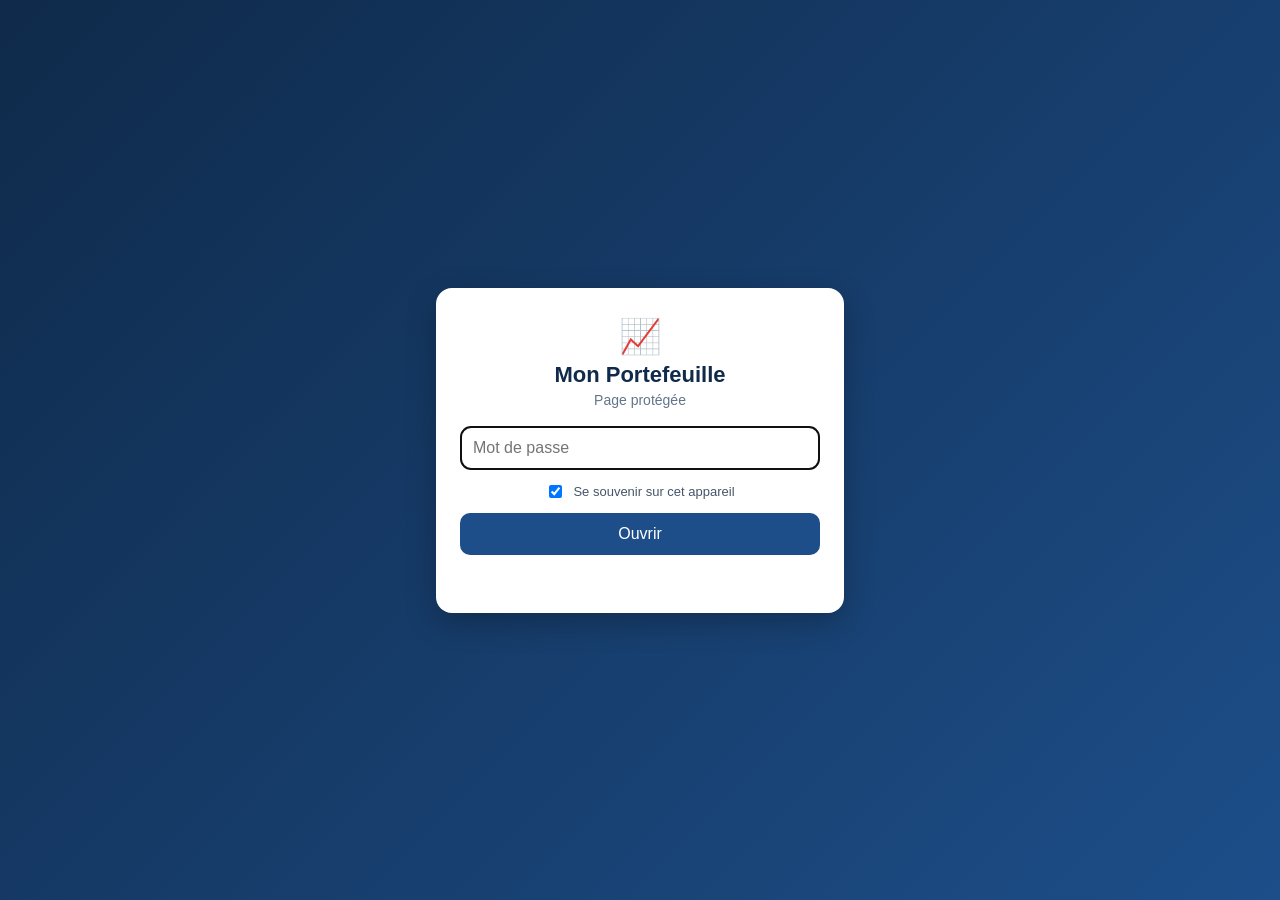
==== commit 84b9d98b: "Add files via upload" ====
--- a/index.html
+++ b/index.html
@@ -28,7 +28,7 @@
 </form>
 <script>
 (function(){
-  var D = {"salt":"hGWW4iC5Nt8+8uLCvodk9Q==","iv":"fWqzBdwmfO+LE+Hn","ct":"EmhxEqhPyyuSkjFKBtRN4yOkdU/P41tn+tVHeBI4HCKhNKaSLUILoNLaRdoIpOlCVHy37o/fBknxnya3kR2aIl+yvUZjGAjnZhPlA2XozRWwrOtglJScQ2fbArHnvwu1oRN2b6sqX5zKKzeGteB08H1cC8gQY9eNE+veCc9gh3GRMu0R30ZRorlmI5BMEZyj3/L+gKrfJRd/NPuirqwQU4Tc4D/AHwrIsAcKfTElMXYQUw60KOSBa2RVRkXMAoOM9jsTAlavp8ytlJ/p5JA5Ga89xOP5d6QQnDvxGdBROM7upIKEWstp8YW2S0M8mjp3tm6A7ae8hBKT/4yGbdihSO30dNUs8v2p1BZKbXd9d1GHhqu9egG4Qi+VkIcnUxxgal2M673g98azBuA5/wnHpLhEs77augTVVWFkITpxQMytJqTLyRn9SuMWc1/rC49Yqqzoj7ZcCPmySsz26r4m+nobSrGGW+V9e0SdSFq/CdU7Gn5GqHWMwXY+M12u1rqZC4ATJlHyQ0KAQ6Ho/OkRif8WjYfhO1+XG0LANWWmoeGCMU8nS64+4o/31ofkiUl03q2yUGCC0M4qhL0GfUv/fZISxC5ajqa2CRiaNQeyjpi/mrr9R75pDvr7kH6iwdxbjRXGRTJa9e1i9ONM2wgqbzKZ6yNrSsKjX+aKVFKCog3S73ELxE72+E0U2Pho/LzRTUDg5YmMd1T7ub5mvYc2QP4/9m79P1bdsWQuRp2R8Ac/8bz3Jua564pF0nMdGuxsFZRqSYbghtPQrb7eztmHZdQz4FBMX1lEMenYLcaW8grBwD+67CRNkOCbdatdXHSQcg7UqvPIxGPgTLN7p0sVGAOwNCADNrq/fNXj96zp2tH+LY6ox/57KvJsSPVJRF4N1IS3/C2sdCcqB554ajmHWoZmn94yYLDqOXshoFHYbr0DFkshaDYnXAV6J/u6hGEWLiHrbGPZW8qFlJR2vcl8ux0Iuu5iyikAfdprmdv2HGJVISYwyTy8dWrSqq6PLilQE9x7fVgzbBLc4zuge0vBOULTWXEu1qyRNv5I1y4YL41a0t6/37l/Rjz5EieRgdI+LpwsFQKbAX2Zbi+5MFsfacqmddl3SH+Y83lra3P1Xi1TOs0/lrTsi9PDNBFXo+MrMvjjCyCnkcA81v/DwStBRKIjKIamRYT2UlydC6loj3cR0nwPz2Wz8JuFVc64SfjqgqN+LNrFUR77mjAge/zDAppEdoZ72HGvHgPrSPij9JyYJefD5WscfTcXVylYqbU34GM2BrPDCIx2Twi9nUm7z8bqKLM2mGfWsVuDn/FiiFkwBgxr6AfY2L3v9lrDSxYY8Akundv5UTVLmwokJM4YC32KffSmrcQ8ddmSDOHIKYW4Dd819C3iWRc8o/i1ZO4n1Sq272eX3L/qeBWDLDAg/8RTw0DKMCWOi+qeLgFfSc8A0I3U1r7NGr8CchJG6bZFkSwcjeHZIEx5UoqHu8o6RP96jneQXRXBzR/c4TbySMZRF2qqZQA9I6xJrrCOD9jYWhVoAZX5Jv1Xp+n+KRXBOuDMxjrwD/TKWATCWNXhL98WBKA+eASOcu0H+61mSRKDr4VT/[base64]/rUVQA77YUro9U/X2vgxXMgXI0g89UzVSoZWIJLQrheSIsvNU5ORvQE24Omp5aqoFyxCMXFIGWfKLpkBNPIc3Lc2AkVlE3utebKE+EYCSoZgOo5umrApsp8rm/aJztWY7kMVE9jmbEV0ZcmuBhn/LVUXGjCfpo4jngeVSJoSTEtWC4KHqMCeAUTZtdIy9qI/XSvzGElQwXxgooK45suGvpl+LtY7+61njBlC0JitOApK2+hpgXu9X2JGlAF0gNPlYCKHGCFJNSwGTBeKmYa856jcOmCo7FTcNh0V4gOi2eBIc0IH+lvIsAnCyL5r0qKnIoTlTAo/c0Wi6hrUv21I2lLxt/611XmgknNtiVXVUSV7yyL9rTp8uKnBTuNCdjI/uKjyoDwSottjjXlPToaAabV1HZSp9P/NijRH8JolnUNY6Q9mK1F3KK/gAvtVKD9VxHUeOEuDETdfce8BJ7nMPtahrxTZw2lKWZj29yfAcg1KZ+oqXelMWNAKkCpk+wM59wmztC5r+ukOZmzMpTpqpb7OimbEPduzX/t2nbEggK16SL2LY5N3kAlN4hhjSVtHXOk2w4AxeZbvT6E01osIgitmbY9T2Ri3uSSKS+tP/0EyJSuNZfkYh7YJLKHPRAefuauE0ns7T3hMk1FRRl0cOE5OD9asZb9PeGIaMEGr+Z3JUMX79BWF0sNDbLQQyDZkIawC9K5hKaX7vPtj/GohQmWegeIMiBdB9FRB1LIGu/AjgxyY4Gec3Ta/[base64]/uk0AhJnpsmk4a7sbC0RICaGO6oKxIW8Zkulg47dtyBXHs/sJTUQA2bUp0trDJ/ysIs7rw0t8lB3ccj2MY2acRrTGi1HaSfSz2joZO29kN+IDFyAimMy9VzNJogV8wltdqkRiMSDlSl+sTq5Z4UKBVn2/3EMYCNINmYJHxu1LRrAaNWvoe06fL/JeO8ygIwiUt8SBwiJ2lRl1wyAba1ROrUPSrwy9OePZoUf7Xc8QBpArGyrTDC1+zre7WnwW+EmTD5O1pOq5BRLxF8KM25CBr2Q3dW/tm/8xRg0dB6H3IJA3eMApgvrpidMOvjEt362ZTBaFlMSGAsWaQil4i+onpeSI7F32Vi5XaM7mMTO/6QPqVTbnyXsU+oWb+XesNJnNAfKMijRng7CDL0ttVpNmycbpeZOYZnb7UemCQfwxhYGIGyFroLBwkSV076UTy2I0Fl5kThjTXXD5eBQaTwS2+/N9bFlm9zTeyKNUCt+xEN31rwZRV2ul0L4hC3l4Wktt5+53p0hibFf7kxMjuPYOGgGW65e3UD29wVY4FOsaa/V7xQ84c+ZEW4tk/[base64]/wbS/14zjrcBnY9jfMNQVrTei33ORIeW5cPyuTzF/VvphiwE86MI3uEgvRdkuZ8XArmiktiBaFrYSkEHApWDoZTZaxX08Wyktwe4aCymcDtO7a8ZDehxXSUMjcLHbrw8xe7n+YaGNrwILP69JNjaBw1pZEz8VRzXiGd44xIPAiLbUGf7bQG15ZExzQMhxPbaj3ph/TtCSC0CuwD7K6mCgb/H6XGHwfXRt205x/l78/FloGDjcpzJ81wE/muWcvUKtQH3hBJrww0pSwrtbC6QjJQX80Cs6lOsyEdDGfVlrK5Y2ND3Gi0tqlBND1gbBXb2iHq7KkZxJcH/[base64]/E9qD+UC5M3m6C+CwMfC1iGcGJvV1d/Vl+KrAwSGrKPuSByVtxyaUb2qsl7a4JA5j+cuVYw7nKk+4/1JQ2vqs5O7xjmj1HOwSKr19oKu4MQNaXAnWPDmUK4BVRaCikRIZrMjJhwjVRl11wyFryfsNjX/QeTCxIEtWYetymySdgVIQG3ZF45kyKN9w/VRYcU8Z8lUQ2pYkH/n5o68j0Qc/KnjEU3Br3Emfz9TtTonxFPg0qFuMPyuRFBpRWGBIL0LdJ+tLjbkXGT4nsjp3ezTccwCDRB3EFZ/p2K2OTSkZz08HZXOWQuGyiSi8lqfIboSIqEBTxYWghyMnYv2PuG9SdWSPw5s6QFfWYrbAqLmKewGjvGE3bNnBvLpc7Swpp7LIqC8bg16VaCatSfErkf77gWKrBvm720Jcj3jPln5kz0qewg0J9NjNUIJOXkcdhg7B0hF4V8/Dd621oLIUaAc7yWVnDQZnXz/lJKAOI7we8Tx4flm1+9AsYbP2pqiUNA/[base64]/ZAM+wYgwQPZJ0ak5qvLEdLY1VIDo2wNMA/wOJA0kw2oG4oJwX3vuv0CgfcmU4TcLvZuSQFmMWWUyUiZ5jKpXVI45uPLhsbavwqqfNLxc/PQMI2uEU7iQhZlYdEzKCPg3U6wHb2bzuH4hBekSFVwSsoyytw4TAXm76ik0ccLqo/fCqfM/[base64]/QudylB/VZ6Rb+gpXDJH6+dCGR5B3VpsYDI19aJYXDSiTLTPzfNyH/bAG297C9Mn4YpRarN9VLm++Vkc2aatTmP1ch+trLRZ43boIDbRb6HTQ4XguB3yGgI8cg9kRtx2BnnmqUJ3w3wWdXheLHKHvYc1eHDHopQfx6W7YwMgoAIqrPFntck75FwWVSRXb5fMVT8SJk8BiXMy+msc8TxrsVe/t1gnBjl1yQKqAaL1bbuM88MQ0IMmuJg25iJzk57xL6SHoIA8bBsDJAXXZgo9c78BH2b15sY1vh6UnoFzMtMAH0HtMQiRVlBJMWo5T+yl82iQ9uZgQXTGcEaLOeO94AXJ7Hz2IOD0Tm93ehY3dQ2bTeaTScym+F/MSnf2z5zP7UX++R2xGHmjXpkqjvbUfs5jEJBWPS+/uLamAm4nhAB9scQthrS81Iak+TNtr0SvlvkFU1feUHQMty8TmQjLmsr+EvyInwMv52w25VxDKn1mtaYBVABLmCJd+adwQowc8cyVF1YWoZDjguw4FSp4bbD/XIUOcG4bqD6VEvMtj7a38srSaKa4UcJywnbplAf2Sdg7VOUDTMzPE8P19dWGN22W4on3c2zPVZPa1/cipKb4x6efDj/[base64]/bDalpwLEla84WvaikfKo6eZ/vU8PoMt/ybC/GndfLu5KhPYiZi6LTCz6fSUmQ1J07hFsHwrE6I+HqbXe1Cp5atbzxa1gb9cB8DKA6vjN2dMmwCL4o0INV+MOksSPmUm38v8Wi0XfpjDswM8lwKtmhRO+7bwehrb7qaR6ZqcHVhRwKGEe7C4t2TD5rE/wHQjGc4iz60a43UphAG2zdJgrwsvl4W/yyLXau5CwEsNaraaV1ranyiH3PSl/iTjF6qkWE7t/Kcb2eLKu+8atIk76+n6uwueyEGCE5Fiu8Y5UmWMVRDDlkWFGsYuAWKmPA7j+Ud2WfM8h3heeeRFMuIjF140FatFL0Kb5ounohrfhuzQXUIBgmt/U1rNXigBONeJ9/KpbKwlD8EAx+pl2MAOPUdcZEG8wosC0LmD7bUeq0lgHXLMO0JRGL1BJLLBH52Xd/vQIlz6uaJa2kb0P7MmMDKPWS5Ik1S77r5fSQbiPN8Ug8jI772PyxwJWf9aBy6aAA6P2QVa/qm6SOCSTyjznHaYNRwehKx5nKoCBFs962uvBScQFO8Bxd8OmwW7UyynZSlHgN8xK5cxs9mVRa5VzGqldKt8MOZ2cas0wdlriP8UhnWQk+jri0hguiCU7OnXXIvxqhOpvBg5I/l/g4EK7kxKIyHGPH4YFi3ZC2EWVpa3QEF8xnfnyOwLYtCLkcBT9vnMv+Bua7FJ08TFWJfFkWAqYHU/JZgnnQsxSNh7BGMgdlA61cc6v3etl1Q0TvgHbMCGb0fSu9LXLUn9Jb6xPzZ+VCdPOjF3fTUPNQCAqfju8FVO9Fmb9w7Pkfi6Es3M4E4TaV/f9kk/v0OX5yJhC8s+nrbUWJyRU90y06Y4SuVYZFVAkb8jBUwi19pyBLaVSU8YxH7oTFsC3BjGqNmd2e5Ky1UoKQ3zBPiXVljoHVo73MGLLWiic+Xs0HFJNUAKXR1W8S4MssYUL+hIAWHuFIhCGOFrSXUhyJcR2Miz2vdEm2tCx0Jkf//XGic282pbP9buPGMM53SDq8X7YS9Fp/EKvx6ElLnxfcqLSeFyu1Hj61jEx2o+1gAnI4XK8trWULLXkUQPUguVPhPH2Ln5teQ6XaIWMUaLZRLpnwBszmib5HAD6pskGpxk1LEEKyboTLi/THuW4eHa2ifR8d0HyCdoJnE+NCzmGLpD2Fe2X2msE5dgpnvgnm9tFt1rKDSdTDsGEekSvKdD2ZAeyriSOJaxsjqi7XDF6xV4riyNXPc09yK8tHZ+3Udbe9mwnRXBCYl9/CVvSIRtQ7yQ/sqhsuOQlrvPrqDrV28N/2m2DNnGG6sIeakAStXKqhtIP/2UkIwjD5I79TfCtUSBlF7ueJufgH9nxwqZGF+YedVWHLMfxecA+b+3gwFuYmACxEz7n5PHcFQFdvNAP1baTV03g3nwkLZQD4vlZGVQPyf0mwjH13SxXxM/SFLjFJhBH9svaFRpuMEVNKr8I6ga9Jjgfa7muqhc8VZNmei5KCQ0cKmbL4G/Tu/5FKV+FExWqZX+so5XOvU1G+u/8I1sAWlhUgp7z/tAWTqz/Yd2qLX5nnHE/nOnCcEc7bRG3lWNmT3p2qgb3bMwGdv+zL4dSB+hiSgWXLx7OfTYY6XqAkSM9hbmnB1RO2L9dlp1lCKe3wgqOKX817y7zi0YSgyMjYQ4C4bKRUl72S0xZHFinuX7/3ovy033Zp/bPLRFEu9hccwljYRbJXfHJTWoS1CEmK58NJQOOOyg42hoh+La44bm0upRHs/7GQAvKK0Uv7CCoNh6a5dgAwjHPqvt3J0xCYDmAeu8Lb7C/V4fDwmUiecr1V7dv9rZFT/ry6Nt/caFf/e+h43jPZUw0XVXt18P4UrtLk/Jm0nrFLgiElvGicvUV2Z13iHRw+1kLWngEcRC2GsINfz8aJd/z1h9nAm8GTe8Nn0HirvCyz0YyKLYnRwGAiJO+9NqS8W1Rp3WhHboulcgrPw+MhPB8CUvF1GqqSHim14AdmrOl+kMG4wqWH8zh5PYdAFQK76h927XvaXmBWlV5/51yDaKf7RFIdeNtf8gmQgIZziDm/YahTqa2hCseYMdLs5dnPUdXS3llZcmCPvNh9EL1rr3/VpHWuoLEeWtZHJCS7PRVdVN6pdzpFxi0IKTfog4IvxyDYZIfHnTFOjtLhkYf/+MgRK4ps0EZERzBfLO3K4RtQCIqV3OO/j44OWXMcNURqrAutaswEaTpd7ciHgneSz5G8gNc/awuRTCjuGjmcKT7c/HQg7oYrpPF3/R4MSk1EAAGofqNBkjwAcTlxiNl88xJPtAmAPX3amKDIBCOv27hGjkATsKy0JI8bvTj6ELU1fhKGy4nzZ7AKKIyyPV5bMh7erv1duuuo6VKFiWi3NI3J/[base64]/65sG1NQR0vOvnwF1LOWrx/4EDX9af2sjV/2NrUAipeGSJsMN9ef5P48CE/oaMgqfn5ip+6jnAx/7CMfqnvGnfr1KRwjyDVfcdjszae6HzYQZwCe8DkFjHYEHXpaxrDXoxJ75It7BXxXIezywSK4Ne8PVkSCGnUfG3zVP2xzeELO1QguuqRlxyFvEeDXG/Bccud3ufX2UEqikSST9gsk66FPsUW7qeboAfZtC9fco/pwBg05UNeupN6yCh8/UXP/[base64]/+bSYbvejG8OUXGjNJptV5fgEPl6OSiAxuArVhMnNXqWgqIKkDKvwjFfBtQ1rwDCOVAnsA4JiwRAGtIR2gOz7/Wo2noYrQmPEjpm/2eTkswNA8t0Bj9fYzKTdEHxtkxIOlL8gL6+5V7Q5/HMoHdKfl0FNxOnUOnwSB3ssv5ZAxSncPY2D45dMlWsJz1YXkdDvto5ug0QGoC7bn0bYnegurcMFq92v7ZuOs6gG1VzuuJf9dyuFmoYojENd/WjKpv/+7rzfaVuEQvuZs3/sdiq8MAhlI4GaDLfckleIUiwryuSBUnSUEEn2NXdNC8uAl0Td3C8EvN8XuIdIMFNjP1jXGTXYyazTLYMhtoHntkJDJZaig8xNyMDmDCIU7n/GjKrNlp+Hkc+Ubat4xdBb+eZOpj5I2skJioIDnN1F0cdnSZn1NGJWvpfYiP1rgsvE7w3jo8Ut/y86zPUbfRKn3L83im2jco6E2o8Iu6fzWiU3rl9iP+mjTe29D1OP3WyYJGTj33gB2K2cMcDgNx+ABOJ46X5A0BAdL0AJ+jJCRPjv3KNPqfCpplc/M07/6cvg9/utZmTcqsvae6+HN7Gpt4/tDEJu3Adrp2o5PNMpTyM+r3jgUXf7a8Yz7AFH6z1tPschINoqTauu9AlXWTdBN2aun2MMFyRSog6BiyH65S3ogaIxLuXVA4Fx0DRYCps/DRqpWIiwlJul9PAifVUPAm00aNyxp0aQHq28puBVOWtGdVNJ94UK5Ezs5mqdgKkW/thmXcaH7RCmsu2z5aBqwztShiXefiM1D+0vUsG7wxC2jFAlRh0/wKHS8/29V0fApWYYia+iwUKghXj4OoMyRA1/LAc2uGuDP850BJYzfzRRDG5PZiYmO/iz/DSueRlndkYTnywIY8FDbabN5LGu11+4746LRNEM+ntQImbggsvyCr+AP2PGWHqQV695q3DLe1fKsQ9zk06AiegkeM20WqfBTuryR/Q5ZS8WSMhfkrcwJjKD379NDClpxy177tajAL5+lf7mAj2yxbbOay+v9TCe6erm2L0OgArK3E3Wa+iSpnRwnYgsJH/QQI9WqrXgKYyr6C9Yk61RuoLbg3IDle0J3sEwIjxrI90b2QbSrHN2Bz220BJFUEk7Mvz2hmPP8fyEOaxBiPC+AVg6MuPtk/g8P5pbmxFC6XJYkdKrdDFjWIXnfUAINbyUw/hC0BWKqv43tV1ZIn5sYy0SbSy6gMfmSNmkf+I/CjywR93qqTvgvFCq4C8A3w7aErfobFkmVNlHZXGv7KwlILBseGQXlA17+7yUlf4g==","it":300000};
+  var D = {"salt":"09h6E6UeNB5DNhuBxjK4vw==","iv":"pSzhrFtR/y7BCGm+","ct":"a2iPrXlmyNJUgR/tVoUXV+LSOuKeB630kmXUeAr4rA3wVomhUzKLCyJlbA0ue8j9LBoeYue5zx2b4m/XQkl/RmqyN7BTVhnbSaNOtNAoT5UIoljT67XLSxsyjKUy4zqxY3PT87ffjcqku4NzvEcv6a67fNjqrd+Q3O9rgsq1GJ0qhqYnEsTBoQoWG8ZW+U1ytlC12TQnO4A/3vxOvVGlCioS+g7X2KKPQBjhAi5OH5MwnaCsXDes3hYqU7/YgXXlMTJdylsKJ07JL3i/54jW/6SlqnQUQ6TlgfUpRWp7YgnMHZ7RbeQOb3Sup86nUk6sezEQ4/x9NUDBZaXSNHTF3WJs3TNihQIY6COhiqgqw/eSpxzwM3jSs2Mj6yJYRCEBUlyRgp5J+eKWFkXNKoi7QsXJECsU1jjxJ1mXcVqZFAtOzbVQbfrp/0l1XMRn+rAp4Njm37IOONYEsVFVyEj42V1X6CbJyYcQGzJmXlQp8eHwW+hDKlBKkCi5Wcb5wPZoV3aTm6JjwNEsVJiMShWGPHRMnNvEWK8TyBKzcdG3eEh92DHSGdXKTKAY0TzbpU4dWCq+VQHQDT6vBWgiBuWiyOyJGlWtFa7sf/9V+2/dMqi4qRxppgjpcMM3VmRiJpnR8yaoKENRz6QaspdOffGHAq84GgLBEcivmawiWRPw8LQh7njjkYBWRZHYyq/+zOHcQiwMkzBhjVyq9QJ4Asr0wVgzaLQ2uQ1d0H+eYBe6/XHH68ZAonMguZ9lOPUNdQQlQ7DfSrCZ/jlCkLy8hloaC5q/bVnds6dRpm6Fq5RDhd6c0871JyBwokNphmDIOeUS/mibFvfxDeyD74IFDxawsDnO2SUBeuUX8W1tTuH1BZN6QlrPybWlYEpSer/wau2EiNBTLc95QeL+cBd0FRSBl2sXVOz0LlhdzIAqLw4Z2qGH8vgAnYAfWdidESOXT2a3g+9aG0B6wJ/6KrCJ4yRUHyfaJiHG5S0cPRVqabNwrWzMps+bPRpV635UTPrF/6Jexno3aeN97cpjL5us0xo3PYXTmcimIQFtW0IGAZe+EYM2OFx0i03IbOVRKTAQaAYFIPLTdJVObewo/Sh62+dVwvv9c5a3wcrSZVOGmzBs+O1Bum+w8vhzDa3azFxTRi33GExpdlX3AvqVrCW2PYjQlF9kf7a3bdfVdXeVHoLFVmvpxRHYTWA73x47vDx6V00fFjGh017WkYPqibP/ayouypfw8APCTGxb6MU3Z+04mS3dGNOf2YgeC5LR7jqcIqYB+4nqlcnRXh7YE76lxWYraYhL2vqf9dCqKvxzz/oEPbI9ZqZPVRD6oMACLWVVIbS83UEnbZ8SABpTlLBASe2TU4NOjuHWD9qafrzgH+I5JwKNMW9GBKJyGFqfH2fnOxXYwjVE+v3D176CGWsu1Fa8Rdcy4ife8Y5KGEruW+Vj2nqNRaTQtnfvKZldS6vVytOPncmLKOmRA/fHJlMaHd7jAlTSGjorChHqyq552Ryn31GgLlpGLIC4uHn2cgji5C9gABeNlLKxVNbNlGdjCZlrN1Lv3NMD5/hh+QFJOEuILC4P4YthgOLgGvey+UAfyVbYKINFgLhWP8cid3FGlsRRJr5/nYOxD2tpDNHifVc4aGckDYz60KcwWW3TTS6QMvRQ21ZeNJhFg+sQiTYyV2W4DRq1Fr9pzM9B3NUUfyt60egDPJAblk3CUoCw4vH75mtjKiJlxYqAYhmIHc+zgxwHj6voycjlsTDDapKS+cTKAMbxL6+e1VIhbjqvL/WBjfs0SJk2PODLW46Fn63PaK+snnT27nHDC4Hnc2LoImDgOpm6qHrRnsuTN9lk8DXQAY/7i+y0tvT/Cby2I6aD1zvgek9S0MxpAMa90t5OquA7ubyKISFNTawmX0TCrMP/JOoVURBJkA8frz3xeW+4WsvMgDcyff5geos6UfaIxonsogju+c1E3A/1/ygUc8PaOVDFJEU/saKABT0D5GRbGmMgasYTdFaWtAv1AynuJe023vjjpbcYGpoIWjmWoAYO4VFVNoMKqwPk5oeuOYYSvzStH91TX1v2NkPKCH4/8oa9h7uTDq2t/zt0o/MxMgAVoeCXPKIo49yXtGy+Mck6SRBmNUi56ZEZ7gAoGRgGK1X/d3Y/mdsihRl6u2qMVPcvE574Xg/CJbKWS/J4VFjmmG6nPQM7XQHSwsRllfICFI1luKpwcJ9gxRb6ONAr8P3F6LKq5a+ATfONPvZoNwH7nYIV3Ui3Ixd30Hc2+iN1HpRMjUCQpdA3CtQT/[base64]/DZ0H4Oy0LUO6GBqOmYqkk5az+NUjG91CyrxrNUK2akuONu1jJ+B5joseMY/4Gs+DhXVT4JRum7FW1mIzT5Y5qMo+0gSMF6Qq2Vp4AgZlOgPW24K4rObzFTCUX+uY2b/BUIIMcijyOA4JNBxtwWV8/KFaPI1l/v401kZBJspV0783hbZer+JNWbuLxJ2xCNqTZemLrPwUNfboeoZyIoTByHl6775A6E7Gme6dmLg4JxAlQ1Vf6tIEYgyRbQXCnz0eh7bPNMjA3vo0m9GBRkdiQXFAbNPUhYDTp5H7WwMdHU3Bb88cfs9Ft7plLi/oOS0df+j7kuPmc1nt5QPIOvIRmEsf132+aJv1gpyr+1beW8rKtgUjMl/iqIKRjW+FUjb1055TpSed6CQcCKtZ1E0AWqT/+N+5KTti5Y3jaNoyMHQis46zCRMjadbepn47O6XGt9nexnIvicKcHbCcGyltXJNtj9f5J8/4X2VVpFY0L/SQjkqjhUvPaoroQrgr4uYMFH8Qv0SrC7TWlgJRBJzWdXT4F3NX5m5DhNKXrhiF7qk1R1MoLlt5wouuD8u0jrte14zH+HBy8vm0NO7lqIp+bp8EJEqrURw0chJFY2h5OFdxbaWpvkt6YR+l9B16kbNTZp8GBPvARcrXl6ME6ek/iCCLQUzW/[base64]/hYdfZ/ks4w0KJRCiYaIA1dk5Gj8niVNgEftq6TEFvu4xo/gmsDXoUnLkokHlF/RKl+Kt+0ar7+9zxKlA7iXU1DQVQNEAFQEj3GEExq/9GlQjrpvooCXqDILgtrRbI/iXJ77HmZb0QB6YDV0eMHToX2R7mxt9xwRfCqmXIStuE/o/qYZ0I/Xc64IElr39GW+v1rzWvrkOgPWC4hB57arNRYg3Pb8FlOSs7mjy39ML4pChNHZtIIGnrLRRhsAcATHakBeAf/c35Z7ZxabD+ayhsP78rmm89xfj8xdllE5NMEktU4vrz1TKrV4MsOxX3p/hyiRj5EEbYEC5x30vmMh/SGwl9gHjbgF5J3gBt1OD5Glq7U4nyJjzc74fYX3LsI9yv7eDlZvH9iHmh15T4vnwCNyiNfAjoT1L/OuOP06v42VSUAbfZZS0fe+t8IRFZijBBHj+bZfqb3YArFxsbkjt4onaUekZTSxPsFdiDYXpwTpzCbpMLZYyDtaZMWBOrz8pmJb9Cu+w4+Pdp71YToEfQnecfgJVXE9i+a+COedsAL1E2/9NmiiL8BPmuBQSWTn5YdVTXudORlYFR8hg/AvGhMh9aU6uHw7MmvZYJ7xHLvixe6I/FxRbs4zk2wMFUKpbwcuXJ+mMTQLZ75nnatda75NusmJmDoxUaCLWMtBN1jnAkuigVEVzAu8MOkF/Nbya14qROt0QvAdE29zTujjKtNJhFl60Xct17wUk6+z3mk8YnV3a1s5hxvqjShTW6lQAQurI7nOp8ZKHUeldjYgwGxtIpYyjfclz1YaaHv867KFAgiyFmolxQ//6Bt5tn/bLSj4TaebSfxu4lY8JU43Ge6lyhmmENpO5a0GNng8AaGMs3BPmnBfBW97x1JE5Y8ZGvu4VhQo/mRQJD1CUjxapq6RmOIpTSsPMrjHY/l5AkGxiGExK1JjjF889lingp9/Cy56GcW/+4vk5HBBTaxlguQQfbTPtu6FLKZhg2/WuPdpN1La90LN4ZIF0bYZSZTBJ9vzAmgY/Q821fp9pquIW+EBv1TEI+cOrhiaXbjAuZ7ArAbZXatGMZcXCyAxxxFUmRo3FFtQjYdBKiKfm4KFWHquuDXPlwOqd6t9kDgQLqch93Coh4RifdzmLD7LQiEtrwwxE95+rkl+Ema9KW/2udxjTmgR8sJng+YZ7wJu5te0+YFO7z8jmucGj/h7XTF6JVpiodKwgwMPBvyq2M8JFrsESz/4FmkwatK2JYd1LAMZTgKKwQEYooCykSodVWXlURAQ0oBvnBzEf7w8yNamIA8sytY5d7eWQXI8bYqoDVQeMGoDHLNOC2ff1I6J1QTIy/sxZjbnaTzXaQQoX/uttFdkiXQ7VNjw0Uro9wUYiABz8UGVe4x9WLyak2rkDy6PPhbPVnDYFt6MUOPZHHT1ZCNhlLHej8wlZvc/PXnQmqFGRm2SeKFsW6tEWv2QlHmbXqtds7PpSdKB+dOc7d81oZVQFdcdApKqWxPcvV+hXorVpa9rmDow3jfOwrZNKcUkQDIz+L4kDDOYbDZHeemrzV+7lewH4AvFYZoqMmiR4Yq3csgD0QpDt63JZQsqrrVRl/5eQ7VaGtZAm0foxnQcobH0Wx97KmNsVdPd4WtQ4w9CpdBrHL/IEqL3LYbyWD6Igcr9GXYTKApxhwQMcXAgmTB5SbFmuc5fIJuorngUg+ClaOSb/vFhJcFnA+Qfr2+auNssThGXD7Zb/5hxlFa0PBMYWA8DdNM2+YOJxaf0+J/Fu3DgTiiuLnXNcbYVBvSTqZFjvFuGSzpDEa6MVMdnOKlMI5QU8k/RXsVv0ty0eeW3zRsj5G30eo7fxJGljoRZn/9Pv1RG4usb7cDBHZf0QjFZiwZ3sP9luFDTbca5RpDDSmGVsGrxBZfbPkpDGc5fVjjYgzdVn2rx8K6EvaTxV/fHWGx1uc3fzoIF+9gVkS9CKACE/bl8O5MDjExGgIgv39nYshyQs4owCk4BZwh51EFMGf0hHposP3WB7mdTlm9ARbjTdsZVr6lTr15+SV6MzOHNITfb4kSfy0LKMlgEF/7xK3Gxc1dgI4B9tViPM6zB3C3Hhr0ra+nO+rMgzqmiNmBHeZniRkx/XM4/i8+27BbktbCUovY7a9NeCq+yRyMSwEedAqSk9dYEUkGM88AA+aDBBcDyYmXLs1G7K4Fk5VpliBXOd+BggvXqUYCR13kj1hXv4NB9NJwpLvFr/vNdd0tY/gJtcaMetOTG0U4BYwgvRyhANI3dO5ZlMQbAVj8pD2+0NDIlMm01TLltRI6ZUv8SjqRLxGB1lIpxCrx5vxx+g6RJGQiPxz1qrXMrB6yN3IupzMPlFYVp3SUZ9RkUSSjrAJcl5ak+eO/12f4Cpqdu7q74mYyhiPpm7+vZCoG3hVEPIfGuvSpMo7qmaEGMHd0bXbQ8EiVmCxQxH5LOf0OvyTdhfhm2sUWUvFt2tULIFqZGful92qphgDDEA76gH2H9vV+wTMibXzdhfAiFYC8vmAAjtDkDgAw4Tl1xrzztwqDwGORCjgtxjT9tH6x2C1/lrGAsnXWOTrMz0d4Hl6eWok+W+M2G1usWfYrXXz+eR0QfrLuRIpZTO4vtCHLenYTbtKkCARqBZTSbySgoaKcikAAetVwORcSELvC/ytegrpodFMcOKO5TG3WHh9CzDgAeQvkjzmic1nB3UETCU8ltLt93HyGJF39aHKFcpgWJY/XPMveF8O6+6l+J0kf4cmlGLCVQRAkLC0gqXCYP5cASR81cTgtKs7WkUVU3iBt2jJ1inszmX92Lls13YaEvXiHGjKIV3gJnDsb7yfLEH7RK3rVVVsReQTeGZfavDny7dRqWGm9XKE1zdBhQDatLz7QYxVGAP2W/rXGGixQLZfeuVKAvsB9Iovlp0vtbmJqj5re45KfSSh9vX8TjdpidyTNFmJ6EGz5EvsDW83RFQXlR/69WKzFkuZ3Efixs/uOajZOubSAHvYx6bOyYLT/f5ree7FF32vMM++6QGWMbOXKNbG1Gps4hk1qHOqc0hNgm/c5kU60KFKKYF2+fL7p9InlOMAmHicueFfqwQyMoDqZMito79lDkIkVMIOhF5imsOHpAJWEtN2JNBx0IBQTBz6+p3FSGpS2eOqBO0FgJvcYts1Ptl/SOz/A27jXsB7zOO6IJ95ipg4QsdItd2pbovlH4prS/txUK05KOyR7+vcEtW9pjzVYJmPK9Va7iXKOM/Y+T+Dn4JGGRH03EMwQaBj14FwH9J66BDEuYqFCOs72AE8fPXHvNeUb3fkS6883YWgGvMsQFoVNTVr2zLjW6nmx7XQ7XCQAZoCeL86o2/nSEqa/MXgobitffe4npne93T/cZC9nH3EBzBeGRdps5ulUXhEJIeeRX6BQb1Agfwv7cMW+P1q7O3wzeA9wXNKM/DMAn6KLpGei5PNYLL7qW9aMeQ0ygJnKN2YpsIarDhZK5SdMHfLFmXYNzNTQeYv/hJQx2Av13bwEl8Y0QIgBDTHjcn8HIXmPP9+qF7ws8Q4cjb7bVdrNhkBjOTNy/SvNOBesANGBYsBR3IWNFPORB8uw5FKQOOHLhiCcOkRvtbMQB7+LmNZNXB0aaVkyHeH+mEUSgbU2CqxPid+pSOCnjCl5tXlKpol3+P9GaEYd2nmHc1/t3ULyfBNmwm7udFjrD9qRRhvTKcln+ZW2ti4/ZVwHxWgrcN2mVOBQLFMcBw4AN1weuUwbtePDFhuHNCgAbZTWr+p5+RKqKmUyKodbEOiMJBMw17XBHwe70K5D47CZFC0mgk42+FHWXqx83xc08ExCXqCpLzVL/x2m+h6C9+Y8IXojeO+RPYSMUTRt2bJtkmwo/dPnZg1Tv4bLgOnbCvuuUJ0imOhIpnATaJW7UAHy8gMPfCCokd8KyVNgEZYEW5YJ6wvtmyquj3UdRo8d0dHmbY51/IGpwyQMwDMYjLT5d5uaroPw03m1VX/Rsf3gTU4eIS3kbP1RQHoXjbxhKEAoKHhCGwFZXDdV4TN/Wmm8re4eLaMeyZ4k+hY32AdKj/72UOfwWj7L5KGFXTgrNjXY3iDf9W0w6VJmoymj4kR1NlJcKHjzsRBMIhFMiIaCjk23gmBMa7mgcIUZsrJvRTImT3C84/4GKHCBdgZ+qQC9GpSn6K4hrrgzKHi+rBZ6VNNfmT7G9Q1Qqbh/[base64]/gTAN71hInVKOSu7h2MGRgImMy2qubfQ4c9qTadnLScBZxoNdiirexKQQPj9uWoL5o/VYou9u1svg0uZwtcDHJgG9U9U6P8FQJrFiPFUWAEzHFAH4OMrpwf7wb6/sdDiBJVZ23rWfEY6KhjfCY6hS6u58QMXHBP7ZHidCG/PoRNcLm9x1qZBn7PMdXilKnxYytk1+VO/p45J1C6mfNyI2LCGud4e330EgZze+B7eBg6cBnZZjxQ5/uA8OfKbvqoSWAZIAC5PDr25GjD9McApyq69y3ZDQ3IOFLDs58naSM5x+zZGDQINwilaSDxj04UhgTANKnuTgIvxUic1JP9N5pFGwd+2RFSHaUMNmdfHImh4lVLsesu0LoQ/qz0FVYHFy/3JnI3/BxOmfYRnCGh183gHu/JVrdFJfdYDvdl/3cp24yhcWroFNa4SRGUF47m1wHURVbmEgN8EhV8G0v5SMzcZxR4GmrbqzZqlmSM4jY/IAx+b6o15+bZvRZe5lyZEN3VCb7HeSHmno8d5TrtiBPMmGyZDl3wnQL6uBbIKh7yTm8vSsCsoNiC2/AzBdtTWdtjptB34CYk+ukfPa40FAgVcQCmWK9/z3sIjGskXc5sSb1Hvv8+pg2TQqwCpybb59WESG+K8aOhRz1x2HaGVr2qp9E1EMzPJSa72mgKqwJje0ZBkOqBi8aSlf2/kDXqDbrap5m/z+yU/+GmzTNtyUjHOIUhaYkraKKz5fSGDnC4u9pmyeaV38vHNM47r2vXASK46+l7BEz/jc9yRi34hv2i85aiEu6+t21Xvuk/JIl/mUhoMGJTWs6soNbx5SwlrJm4IaPZlZF//JUKAv5gIqzR7DNXmzOvDZaIoXxjBD8OqT8TkTXKEXewff/Xef9zSGR7DwJtF2U8Auzl3xQTUBn6jBxtYCMQy9rreGQji11uEPJOtreDdzt/A+SaJa2dXpFI9OEza9GfYv9Xn/QDWrqx7LHNzkXEnLpGXkoJJ1CWrmeoaAnyaERZ8tEmyx+J/LqfiinF6k4L4MXW5+JRhuPOu5b1LykyOjxBM/q/UPvqa5wfh20K3a6dEv6lxaCB3JNtkBSIaQay6wbQwKYmqPEMGfJWZLXGRNPXs507+zszYtPns1AhhXDL7G627c8SVY8prBTqN9uIr9uqQzgbJ4Sr1V/KxQkKVs1X6ePtq2Dov4TdDNCHAupsytMOML0laL//W7OiteFaM3Js9LYmT0C9s1O4uRINhm4LlMU/quT2Gq2+/ZtA1UolPvkmBb5SFoWcJSmPJgcZx5netZIrGdqJrq4434CCb1olHPOJjeLXUVNeAUOZBO5UorRObTsRo/815RXY0OvveyZfOUSJ3fnrI/X1lTj6j9EaEJGyObmm8bJCyvtXKWNcOSrlLryjmAugmOSW3F279XX1zxoSCti5ydttchsv3xHBm4MS6+V5G5GEOYtnpIrj4auzK2pe0oJ7C9bU2ThrQkFFkFcgdYDTJ2W8ACzvTSVUtWgbOn1IikUSQpbboCPJSQ8U4bjKxrAhi0ShFDJ9ZApLGk6DkK/YDT9d3mR4DlfH4zH2a1rj/i72RnHO+nLc6mxT1U/bMxCO0V7IQGwX0ktG4/7vj3tRbpDmlZPcmOqKmSCF8v1EbKqks7nP2r89XIzrvQdvZU4WWXQLBC03t5iIjOVYfxDLEX20QpviQISWuJ36U45fX+ynxHoXNhjZdOpMOAqMBrcT26/[base64]/dSKn0vR3JQziGFUc3Jt8Kg529G9oNdhUe1t5Lff43WQAPA7ZRvS9xWu1W3rfmit/Mob/TiBOw/9BF43bpIjj6WEr0Ub+GKzGEUYMo6m3+rL0Dp0yzsAXU+qxeyHk31DhCUKuJ9Bcf+dvbwgLmseAGK8K4v5W5oZdCILi0g4Z4avBEbkjfVZfSIiMLGoO9B1Sh/B4ospotzEe6mFNgHMx/QoYljeSSB/2GEtQrlXsBASPE7Q5RQ5iXKmZq1AbSM3TtFgU/qNH0hJmKmTnZQ+i+tFPSSedXD/[base64]/qobrWES+HodV+KeiJY8SVV3Hodu1Pefnh3q1CXsQXoGNUNWHwb3OIgHWfbvEDkQqL1oV1/ae4M3IMgLrk0kzRyXsS3+ONjYbBOBhdfrR4L7VJJ56b6CmVkxIfH6WAWyNR3PMB0ReYOpadXuD5HLXHQaiVeuXZCGgX0A2fqzO5hkBU+Zv5P8mmUesfIim+VB/yLQIEUVZLKaksfwiVodVuALSrvmUFI8TlfUsY3y0GkNzLIk7poJKKd5cBG+gnEj0xFh9MqOjx9aZ4XSOFoLfXQ8/rtnlS2HNRtCcj7EhA8DQ1XhFhhR5tpE+p6rCmlJgT2i4S9E8lGJQ5k6lJHeMbPWfJ6aAF1VC9GxcZWQgBhZrh4X2a0OKqlVM8/YdxNB8qksFFDFCVGA/IS4LxlqlB+kgN66ptw5YfoVGnclaKhirF5IJdwnPL2+mkdHqEEk9o3/FN3RrkWhJsuB82l91pWCX6BtEq8C1QVxHcHB7EoAPzJuKxxDmpfKYSV8+I7CYI1rYRnscECiso+TJqF7I5/cCzUEvfQ9dlPkgRuIQPlG5d1gKa0leAt2awIpyP5C4A==","it":300000};
   var KEY = 'mp_cle_' + D.salt.slice(0, 12);
   function bytes(s){ return Uint8Array.from(atob(s), function(c){ return c.charCodeAt(0); }); }
   function b64(buf){ var s=''; new Uint8Array(buf).forEach(function(b){ s+=String.fromCharCode(b); }); return btoa(s); }
@@ -40,7 +40,9 @@
   function openWith(key){
     return crypto.subtle.decrypt({name:'AES-GCM', iv:bytes(D.iv)}, key, bytes(D.ct)).then(function(pt){
       var html = new TextDecoder().decode(pt);
-      document.open(); document.write(html); document.close();
+      var go = function(){ document.open(); document.write(html); document.close(); };
+      // attendre la fin du chargement : sinon l'app s'insère dans la page du mot de passe au lieu de la remplacer
+      if (document.readyState === 'complete') go(); else window.addEventListener('load', go, { once: true });
     });
   }
   function err(t){ document.getElementById('e').textContent = t; }
